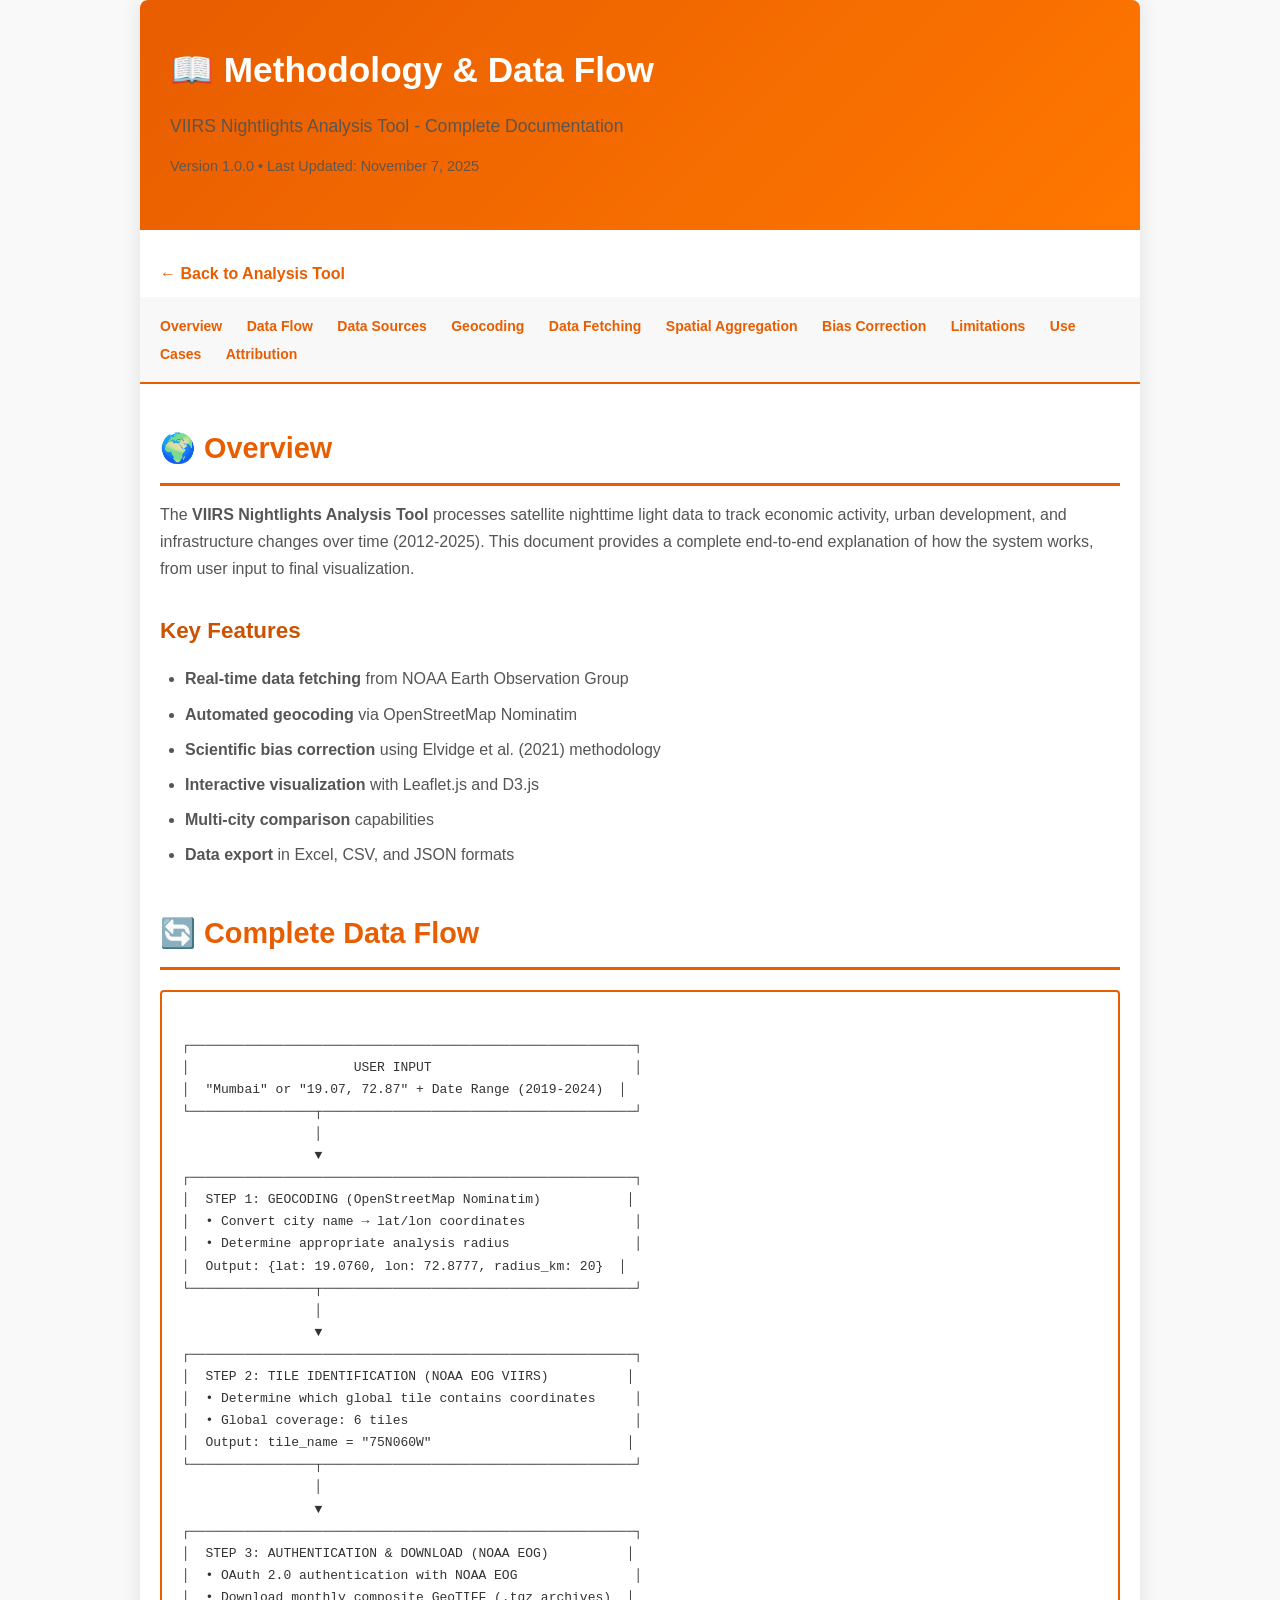
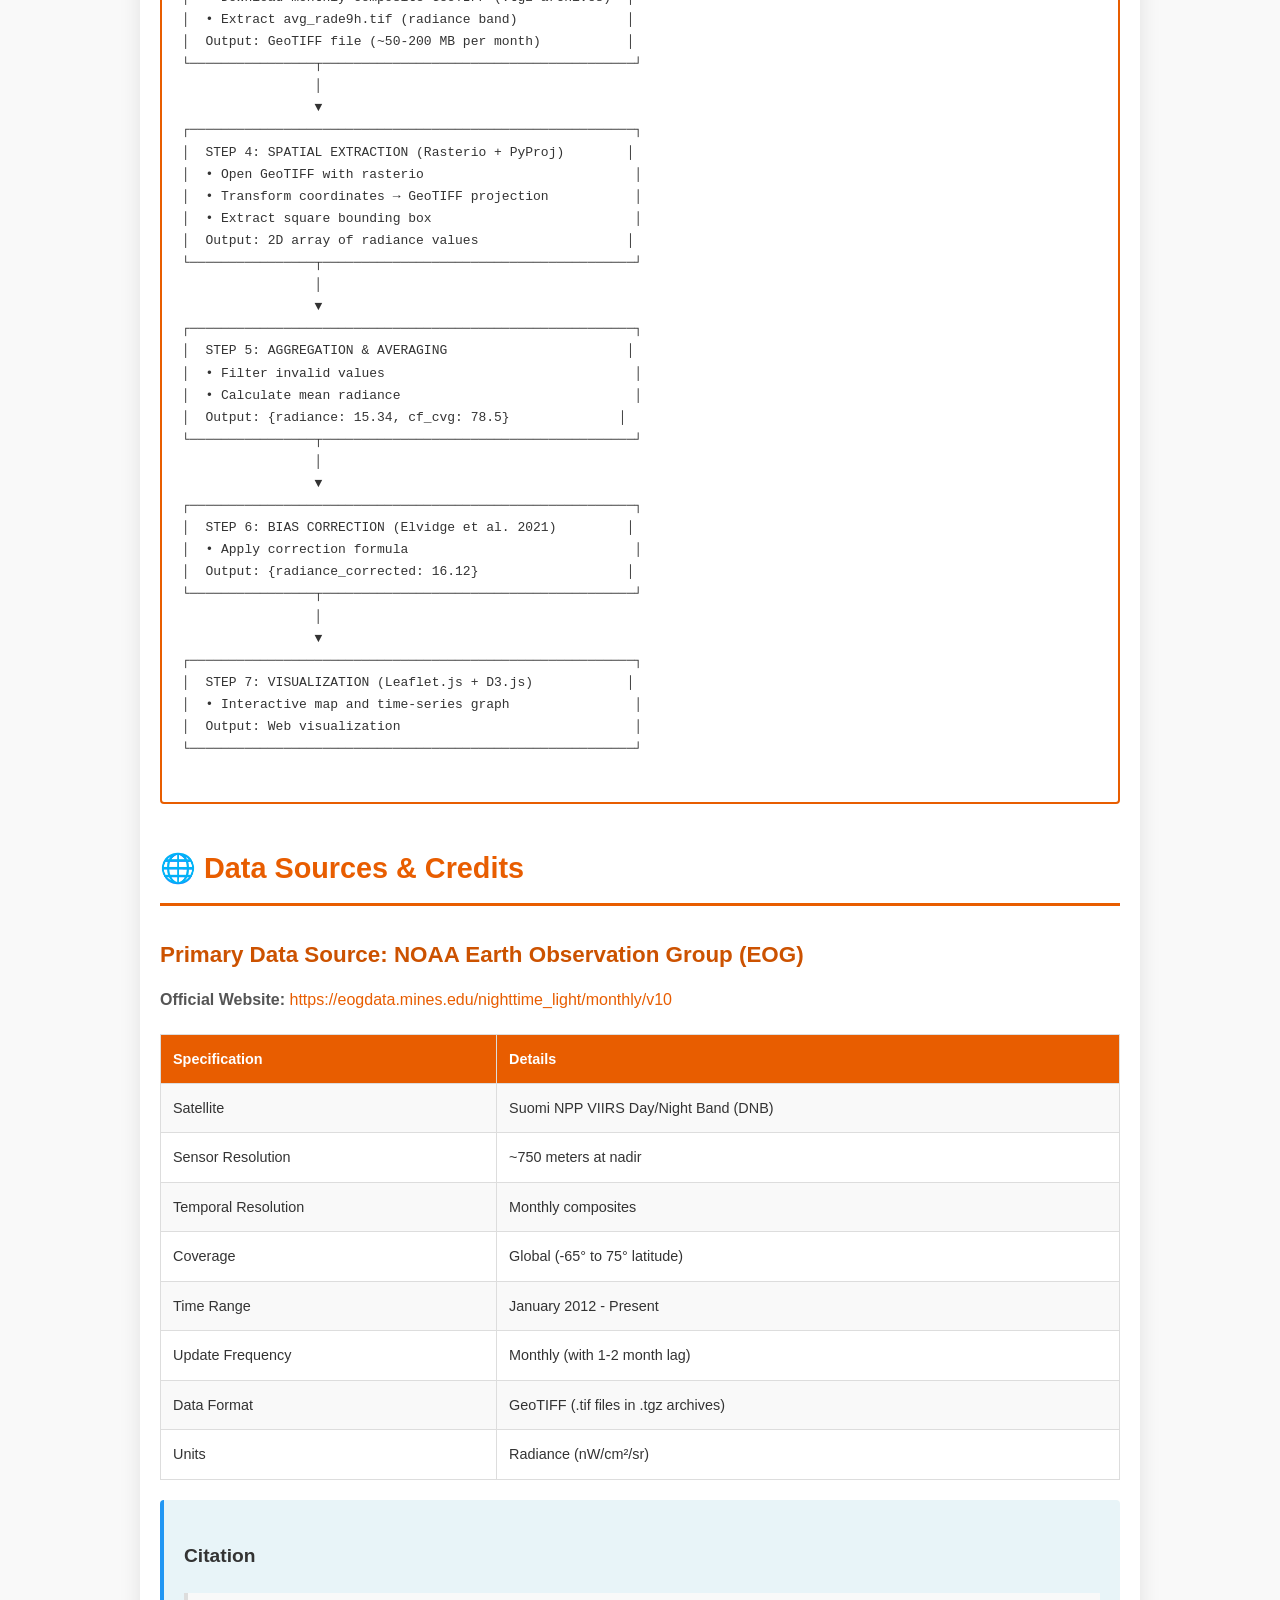
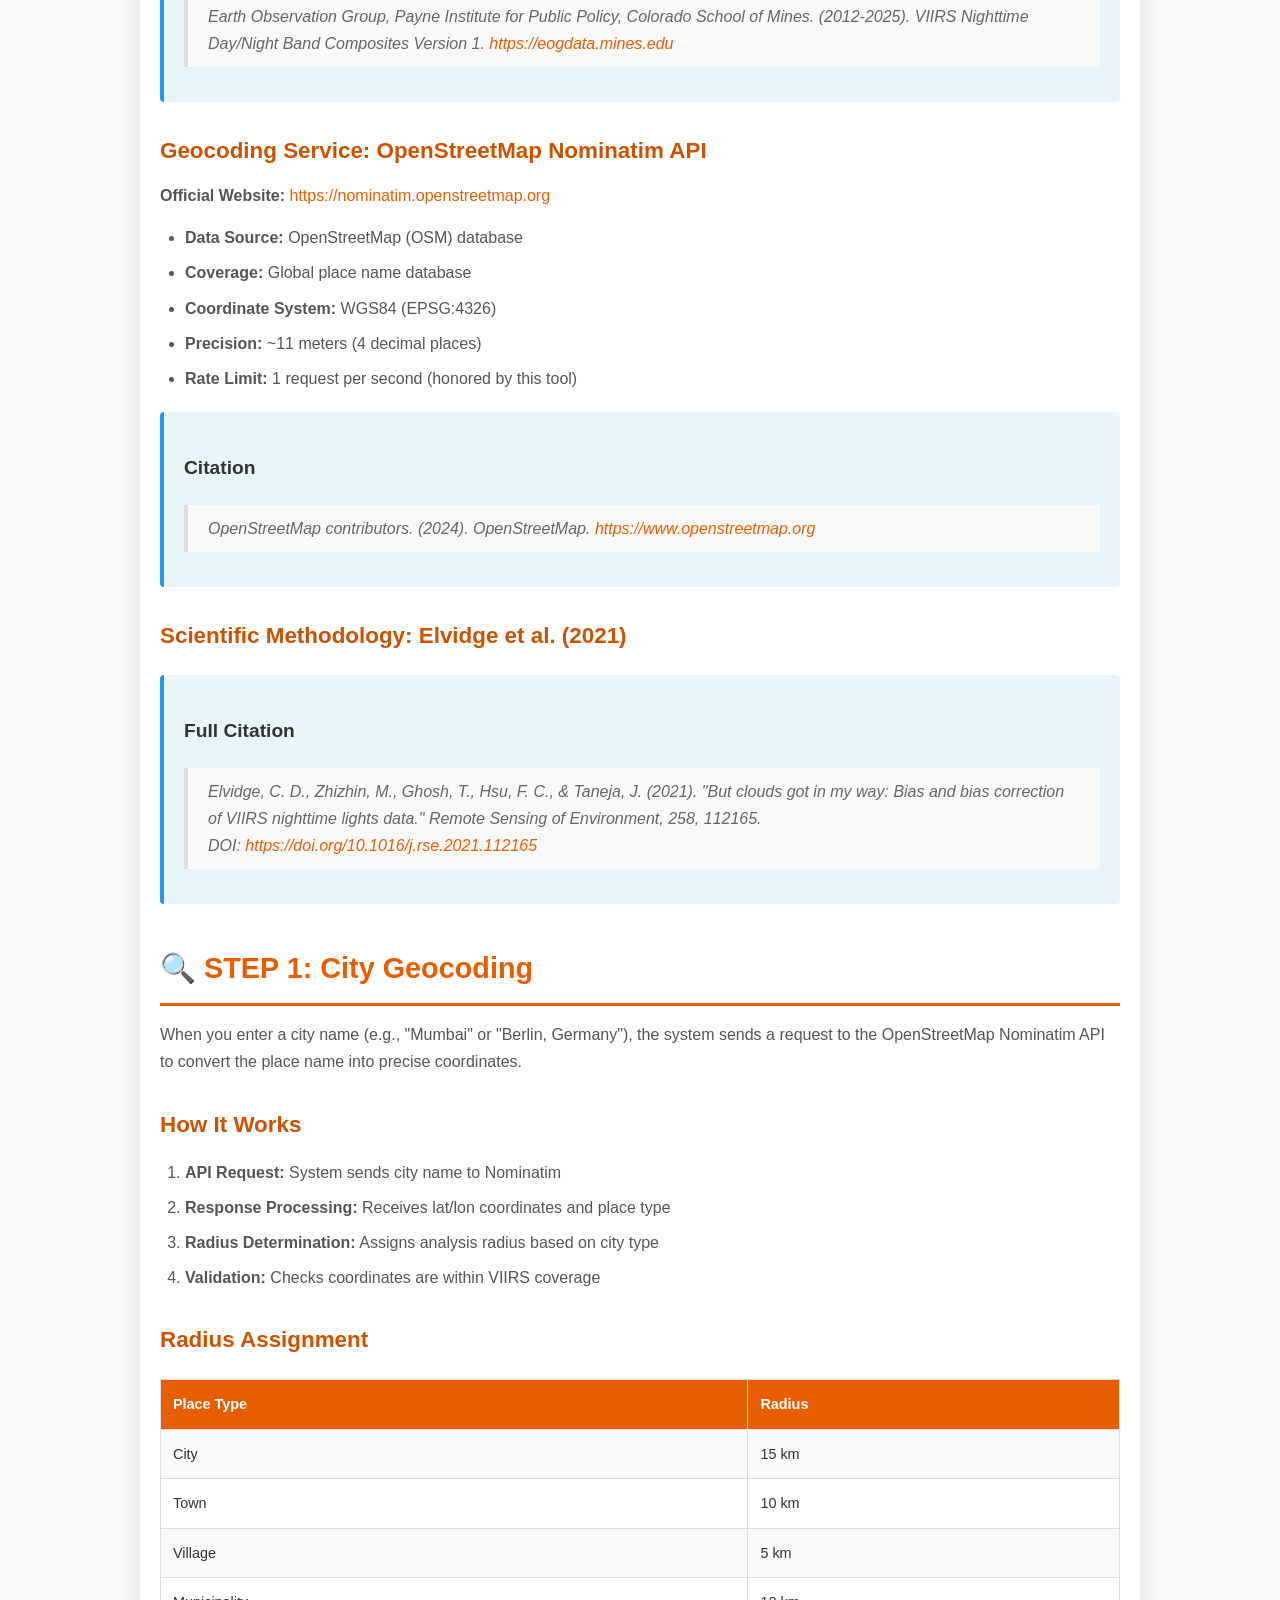
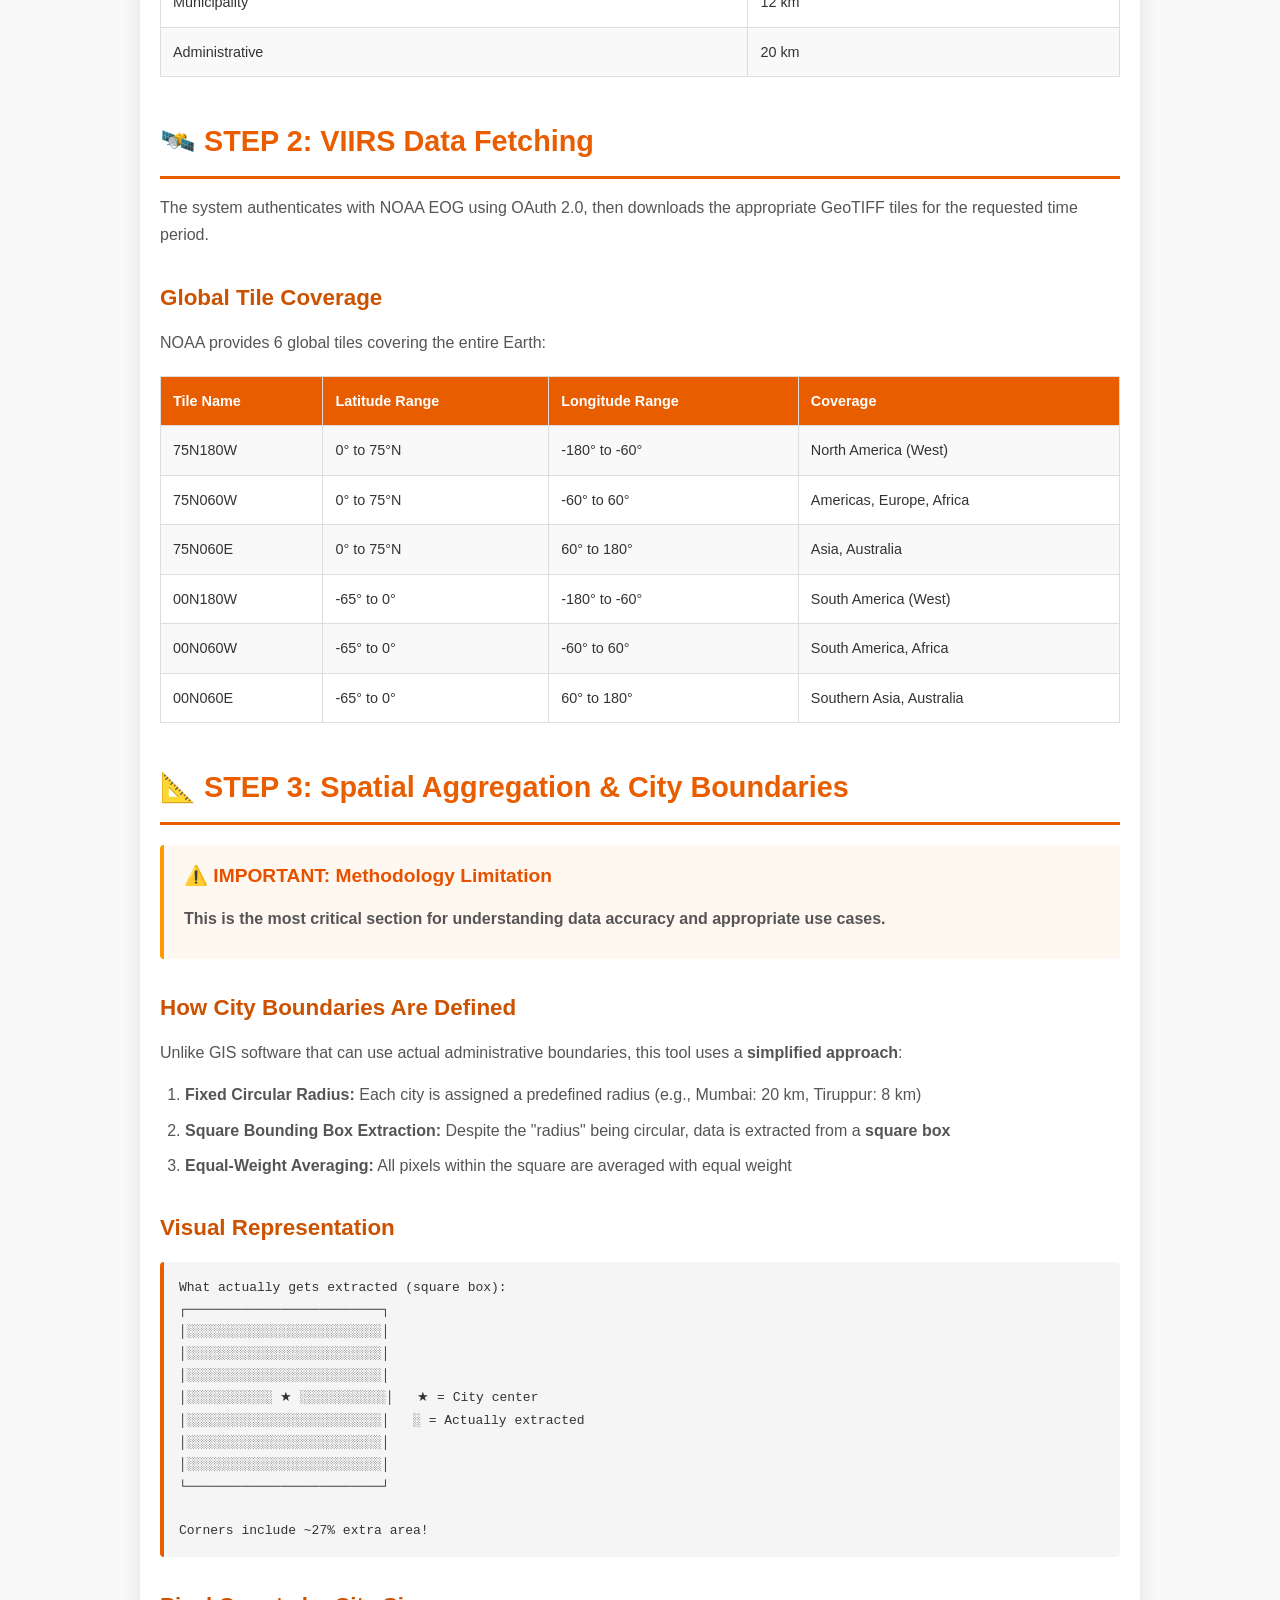
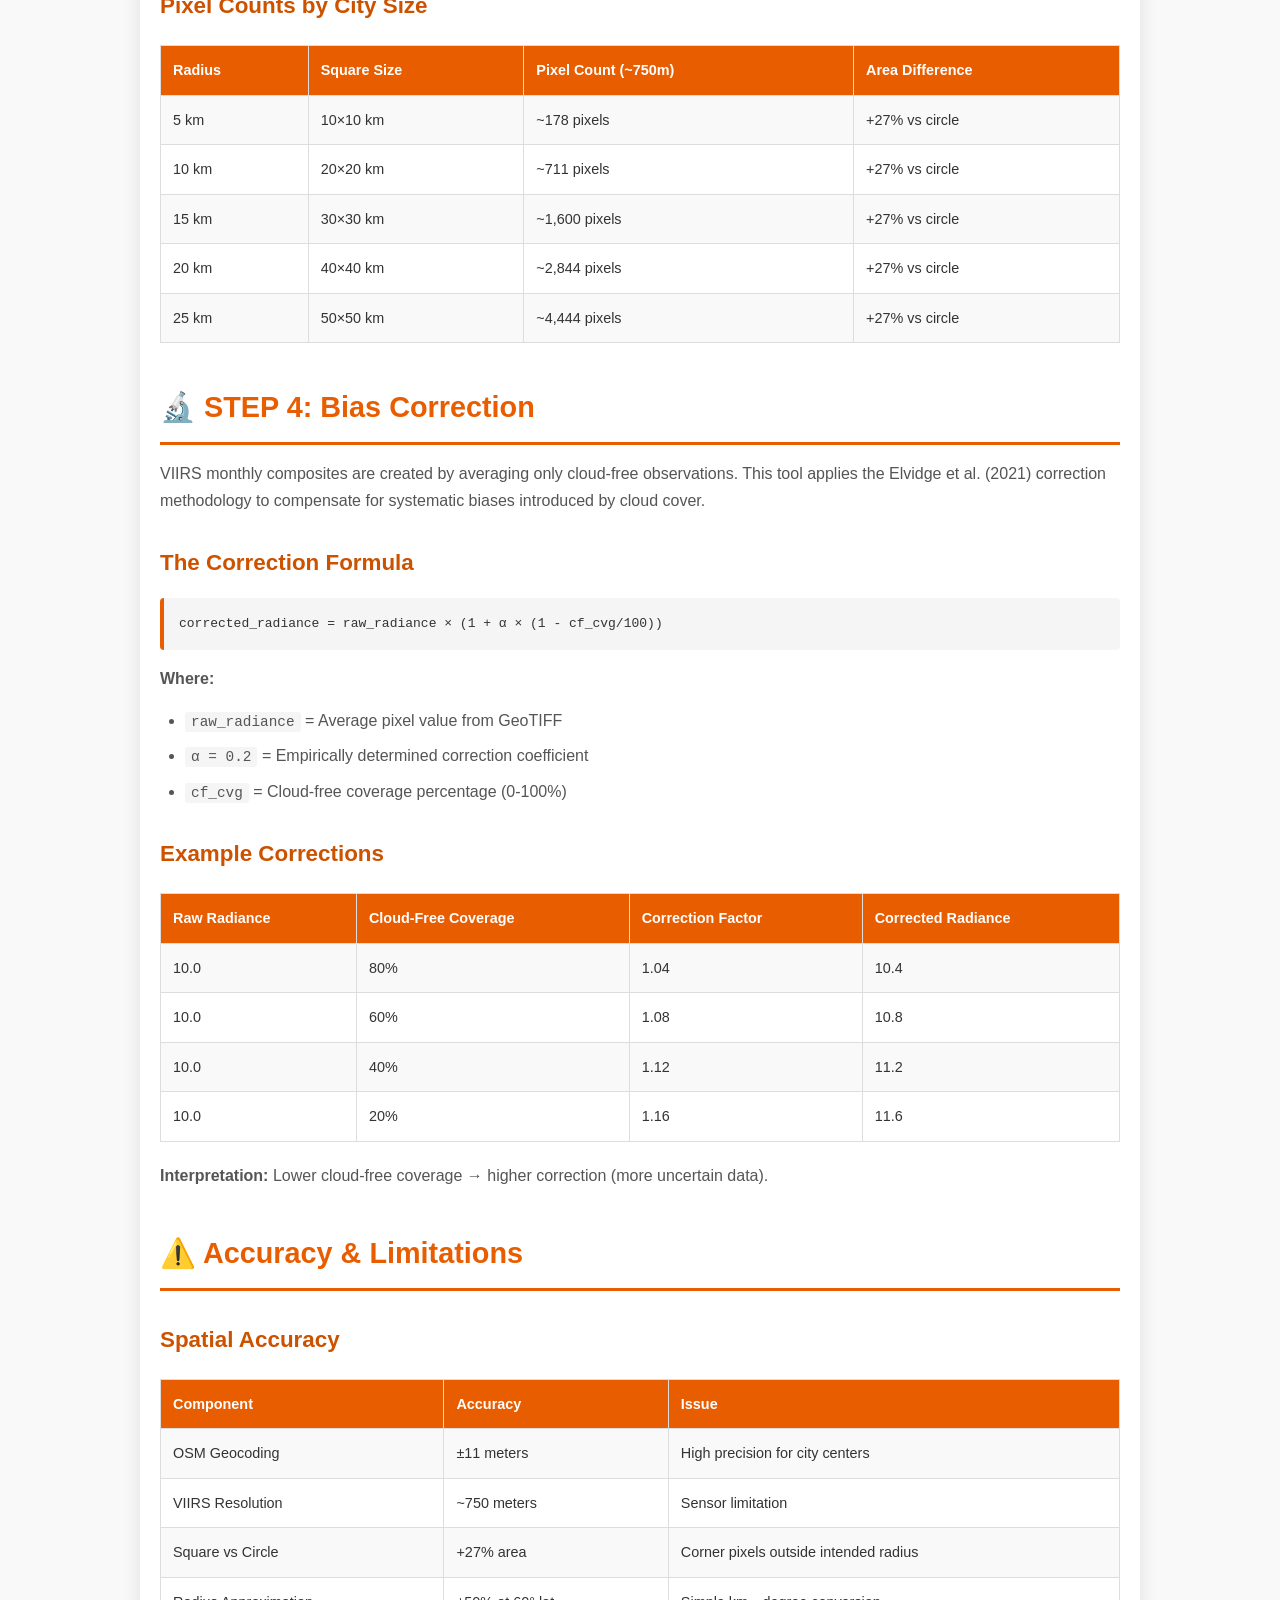
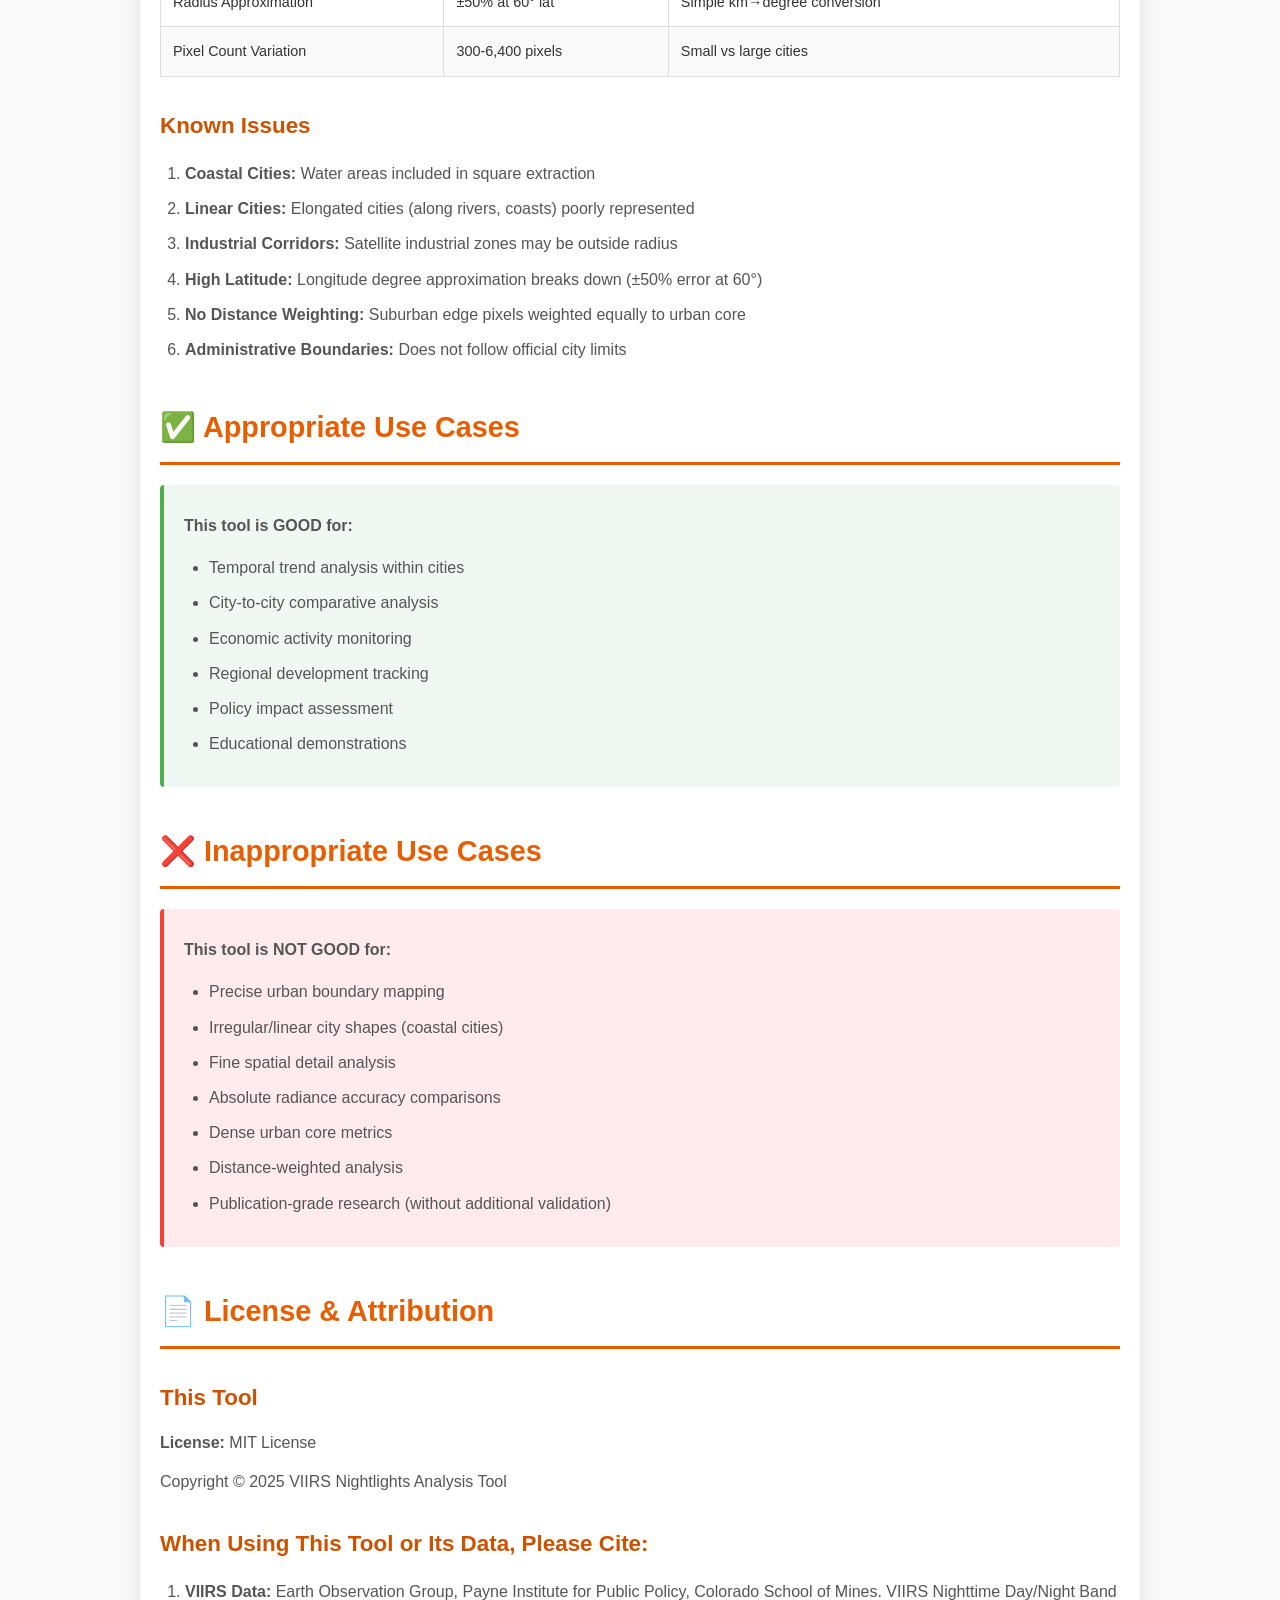
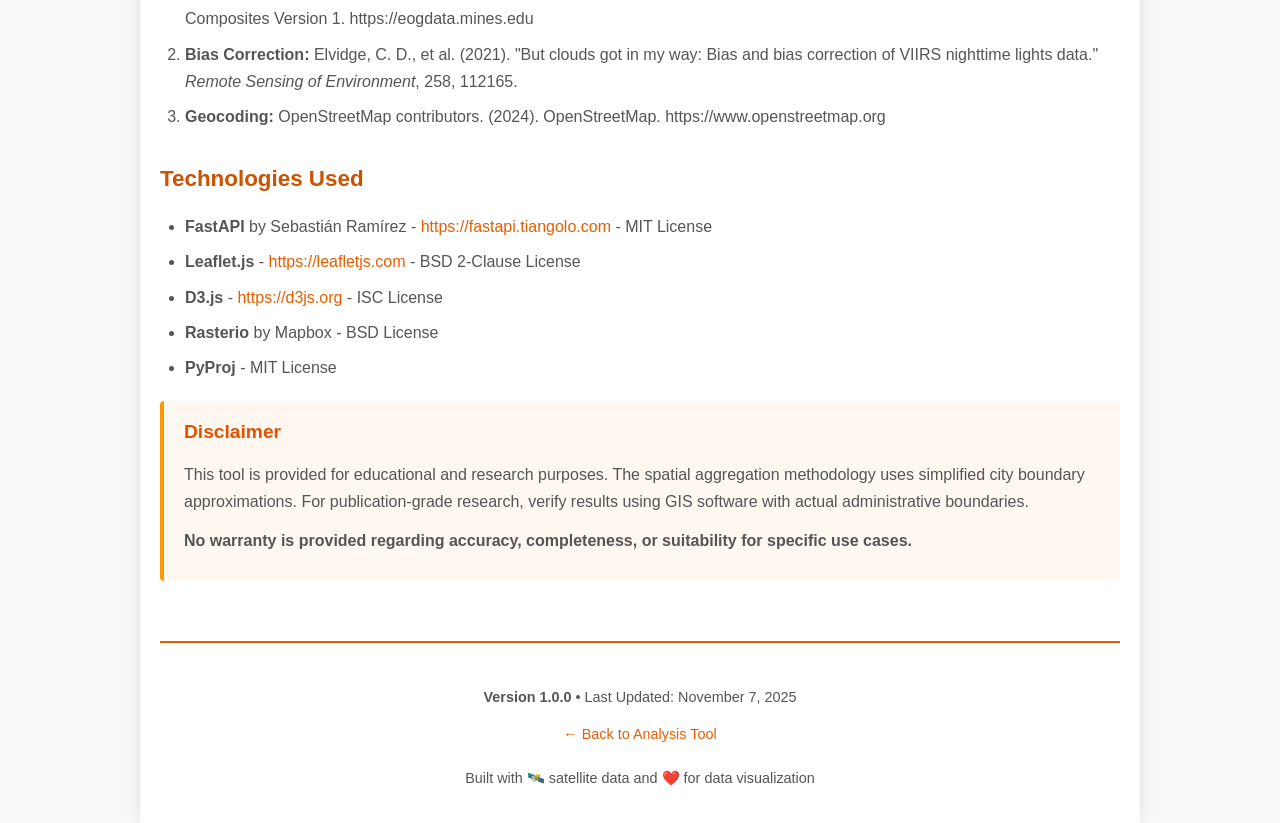
==== frontend/methodology.html @ d4a9fb2d "Initial public release Prepare real-data-only VIIRS nightlights tool for open-source publishing.  Co" ====
<!DOCTYPE html>
<html lang="en">
<head>
    <meta charset="UTF-8">
    <meta name="viewport" content="width=device-width, initial-scale=1.0">
    <title>Methodology & Data Flow - VIIRS Nightlights Analysis Tool</title>
    <style>
        * {
            margin: 0;
            padding: 0;
            box-sizing: border-box;
        }
        
        body {
            font-family: -apple-system, BlinkMacSystemFont, 'Segoe UI', 'Roboto', 'Oxygen', 'Ubuntu', 'Cantarell', sans-serif;
            line-height: 1.7;
            color: #333;
            background: #f9f9f9;
        }
        
        .container {
            max-width: 1000px;
            margin: 0 auto;
            padding: 20px;
            background: white;
            box-shadow: 0 0 20px rgba(0,0,0,0.1);
        }
        
        header {
            background: linear-gradient(135deg, #e85d00 0%, #ff7700 100%);
            color: white;
            padding: 40px 30px;
            border-radius: 8px 8px 0 0;
            margin: -20px -20px 30px -20px;
        }
        
        header h1 {
            font-size: 2.2em;
            margin-bottom: 10px;
        }
        
        header p {
            opacity: 0.95;
            font-size: 1.1em;
        }
        
        nav {
            background: #f8f8f8;
            padding: 15px 20px;
            margin: -10px -20px 30px -20px;
            border-bottom: 2px solid #e85d00;
            position: sticky;
            top: 0;
            z-index: 100;
        }
        
        nav a {
            color: #e85d00;
            text-decoration: none;
            margin-right: 20px;
            font-weight: 600;
            font-size: 14px;
        }
        
        nav a:hover {
            text-decoration: underline;
        }
        
        .back-link {
            display: inline-block;
            margin-bottom: 20px;
            color: #e85d00;
            text-decoration: none;
            font-weight: 600;
        }
        
        .back-link:hover {
            text-decoration: underline;
        }
        
        h2 {
            color: #e85d00;
            font-size: 1.8em;
            margin: 40px 0 15px 0;
            padding-bottom: 10px;
            border-bottom: 3px solid #e85d00;
        }
        
        h3 {
            color: #cc5200;
            font-size: 1.4em;
            margin: 30px 0 12px 0;
        }
        
        h4 {
            color: #333;
            font-size: 1.2em;
            margin: 25px 0 10px 0;
        }
        
        p {
            margin: 12px 0;
            color: #555;
        }
        
        a {
            color: #e85d00;
            text-decoration: none;
        }
        
        a:hover {
            text-decoration: underline;
        }
        
        ul, ol {
            margin: 15px 0 15px 25px;
            color: #555;
        }
        
        li {
            margin: 8px 0;
        }
        
        pre {
            background: #f5f5f5;
            padding: 15px;
            border-left: 4px solid #e85d00;
            overflow-x: auto;
            margin: 15px 0;
            border-radius: 4px;
        }
        
        code {
            font-family: 'Monaco', 'Menlo', 'Courier New', monospace;
            font-size: 0.9em;
            background: #f5f5f5;
            padding: 2px 6px;
            border-radius: 3px;
        }
        
        pre code {
            background: none;
            padding: 0;
        }
        
        table {
            width: 100%;
            border-collapse: collapse;
            margin: 20px 0;
            font-size: 0.9em;
        }
        
        th, td {
            padding: 12px;
            text-align: left;
            border: 1px solid #ddd;
        }
        
        th {
            background: #e85d00;
            color: white;
            font-weight: 600;
        }
        
        tr:nth-child(even) {
            background: #f9f9f9;
        }
        
        .warning {
            background: #fff8f0;
            border-left: 4px solid #ff9800;
            padding: 15px 20px;
            margin: 20px 0;
            border-radius: 4px;
        }
        
        .warning h4 {
            color: #e65100;
            margin-top: 0;
        }
        
        .info {
            background: #e8f4f8;
            border-left: 4px solid #2196F3;
            padding: 15px 20px;
            margin: 20px 0;
            border-radius: 4px;
        }
        
        .success {
            background: #f1f8f4;
            border-left: 4px solid #4caf50;
            padding: 15px 20px;
            margin: 20px 0;
            border-radius: 4px;
        }
        
        .error {
            background: #ffebee;
            border-left: 4px solid #f44336;
            padding: 15px 20px;
            margin: 20px 0;
            border-radius: 4px;
        }
        
        blockquote {
            border-left: 4px solid #ddd;
            margin: 20px 0;
            padding: 10px 20px;
            background: #f9f9f9;
            font-style: italic;
            color: #666;
        }
        
        .flow-diagram {
            background: white;
            border: 2px solid #e85d00;
            padding: 20px;
            margin: 20px 0;
            font-family: monospace;
            white-space: pre;
            overflow-x: auto;
            border-radius: 4px;
        }
        
        footer {
            margin-top: 60px;
            padding-top: 30px;
            border-top: 2px solid #e85d00;
            color: #777;
            font-size: 0.9em;
            text-align: center;
        }
        
        @media print {
            nav {
                display: none;
            }
            
            .back-link {
                display: none;
            }
        }
        
        @media (max-width: 768px) {
            .container {
                padding: 10px;
            }
            
            header {
                padding: 25px 20px;
                margin: -10px -10px 20px -10px;
            }
            
            header h1 {
                font-size: 1.6em;
            }
            
            h2 {
                font-size: 1.5em;
            }
            
            h3 {
                font-size: 1.2em;
            }
            
            table {
                font-size: 0.8em;
            }
            
            th, td {
                padding: 8px;
            }
            
            nav {
                padding: 10px;
                margin: -10px -10px 20px -10px;
            }
            
            nav a {
                display: block;
                margin: 5px 0;
            }
        }
    </style>
</head>
<body>
    <div class="container">
        <header>
            <h1>📖 Methodology & Data Flow</h1>
            <p>VIIRS Nightlights Analysis Tool - Complete Documentation</p>
            <p style="font-size: 0.9em; opacity: 0.9; margin-top: 10px;">Version 1.0.0 • Last Updated: November 7, 2025</p>
        </header>
        
        <a href="index.html" class="back-link">← Back to Analysis Tool</a>
        
        <nav>
            <a href="#overview">Overview</a>
            <a href="#data-flow">Data Flow</a>
            <a href="#data-sources">Data Sources</a>
            <a href="#geocoding">Geocoding</a>
            <a href="#fetching">Data Fetching</a>
            <a href="#aggregation">Spatial Aggregation</a>
            <a href="#bias-correction">Bias Correction</a>
            <a href="#limitations">Limitations</a>
            <a href="#use-cases">Use Cases</a>
            <a href="#attribution">Attribution</a>
        </nav>

        <div id="overview">
            <h2>🌍 Overview</h2>
            <p>The <strong>VIIRS Nightlights Analysis Tool</strong> processes satellite nighttime light data to track economic activity, urban development, and infrastructure changes over time (2012-2025). This document provides a complete end-to-end explanation of how the system works, from user input to final visualization.</p>
            
            <h3>Key Features</h3>
            <ul>
                <li><strong>Real-time data fetching</strong> from NOAA Earth Observation Group</li>
                <li><strong>Automated geocoding</strong> via OpenStreetMap Nominatim</li>
                <li><strong>Scientific bias correction</strong> using Elvidge et al. (2021) methodology</li>
                <li><strong>Interactive visualization</strong> with Leaflet.js and D3.js</li>
                <li><strong>Multi-city comparison</strong> capabilities</li>
                <li><strong>Data export</strong> in Excel, CSV, and JSON formats</li>
            </ul>
        </div>

        <div id="data-flow">
            <h2>🔄 Complete Data Flow</h2>
            
            <div class="flow-diagram">
┌─────────────────────────────────────────────────────────┐
│                     USER INPUT                          │
│  "Mumbai" or "19.07, 72.87" + Date Range (2019-2024)  │
└────────────────┬────────────────────────────────────────┘
                 │
                 ▼
┌─────────────────────────────────────────────────────────┐
│  STEP 1: GEOCODING (OpenStreetMap Nominatim)           │
│  • Convert city name → lat/lon coordinates              │
│  • Determine appropriate analysis radius                │
│  Output: {lat: 19.0760, lon: 72.8777, radius_km: 20}  │
└────────────────┬────────────────────────────────────────┘
                 │
                 ▼
┌─────────────────────────────────────────────────────────┐
│  STEP 2: TILE IDENTIFICATION (NOAA EOG VIIRS)          │
│  • Determine which global tile contains coordinates     │
│  • Global coverage: 6 tiles                             │
│  Output: tile_name = "75N060W"                         │
└────────────────┬────────────────────────────────────────┘
                 │
                 ▼
┌─────────────────────────────────────────────────────────┐
│  STEP 3: AUTHENTICATION & DOWNLOAD (NOAA EOG)          │
│  • OAuth 2.0 authentication with NOAA EOG               │
│  • Download monthly composite GeoTIFF (.tgz archives)  │
│  • Extract avg_rade9h.tif (radiance band)              │
│  Output: GeoTIFF file (~50-200 MB per month)           │
└────────────────┬────────────────────────────────────────┘
                 │
                 ▼
┌─────────────────────────────────────────────────────────┐
│  STEP 4: SPATIAL EXTRACTION (Rasterio + PyProj)        │
│  • Open GeoTIFF with rasterio                           │
│  • Transform coordinates → GeoTIFF projection           │
│  • Extract square bounding box                          │
│  Output: 2D array of radiance values                   │
└────────────────┬────────────────────────────────────────┘
                 │
                 ▼
┌─────────────────────────────────────────────────────────┐
│  STEP 5: AGGREGATION & AVERAGING                       │
│  • Filter invalid values                                │
│  • Calculate mean radiance                              │
│  Output: {radiance: 15.34, cf_cvg: 78.5}              │
└────────────────┬────────────────────────────────────────┘
                 │
                 ▼
┌─────────────────────────────────────────────────────────┐
│  STEP 6: BIAS CORRECTION (Elvidge et al. 2021)         │
│  • Apply correction formula                             │
│  Output: {radiance_corrected: 16.12}                   │
└────────────────┬────────────────────────────────────────┘
                 │
                 ▼
┌─────────────────────────────────────────────────────────┐
│  STEP 7: VISUALIZATION (Leaflet.js + D3.js)            │
│  • Interactive map and time-series graph                │
│  Output: Web visualization                              │
└─────────────────────────────────────────────────────────┘
            </div>
        </div>

        <div id="data-sources">
            <h2>🌐 Data Sources & Credits</h2>
            
            <h3>Primary Data Source: NOAA Earth Observation Group (EOG)</h3>
            <p><strong>Official Website:</strong> <a href="https://eogdata.mines.edu/nighttime_light/monthly/v10" target="_blank">https://eogdata.mines.edu/nighttime_light/monthly/v10</a></p>
            
            <table>
                <tr>
                    <th>Specification</th>
                    <th>Details</th>
                </tr>
                <tr>
                    <td>Satellite</td>
                    <td>Suomi NPP VIIRS Day/Night Band (DNB)</td>
                </tr>
                <tr>
                    <td>Sensor Resolution</td>
                    <td>~750 meters at nadir</td>
                </tr>
                <tr>
                    <td>Temporal Resolution</td>
                    <td>Monthly composites</td>
                </tr>
                <tr>
                    <td>Coverage</td>
                    <td>Global (-65° to 75° latitude)</td>
                </tr>
                <tr>
                    <td>Time Range</td>
                    <td>January 2012 - Present</td>
                </tr>
                <tr>
                    <td>Update Frequency</td>
                    <td>Monthly (with 1-2 month lag)</td>
                </tr>
                <tr>
                    <td>Data Format</td>
                    <td>GeoTIFF (.tif files in .tgz archives)</td>
                </tr>
                <tr>
                    <td>Units</td>
                    <td>Radiance (nW/cm²/sr)</td>
                </tr>
            </table>
            
            <div class="info">
                <h4>Citation</h4>
                <blockquote>
                    Earth Observation Group, Payne Institute for Public Policy, Colorado School of Mines. (2012-2025). VIIRS Nighttime Day/Night Band Composites Version 1. <a href="https://eogdata.mines.edu" target="_blank">https://eogdata.mines.edu</a>
                </blockquote>
            </div>
            
            <h3>Geocoding Service: OpenStreetMap Nominatim API</h3>
            <p><strong>Official Website:</strong> <a href="https://nominatim.openstreetmap.org" target="_blank">https://nominatim.openstreetmap.org</a></p>
            
            <ul>
                <li><strong>Data Source:</strong> OpenStreetMap (OSM) database</li>
                <li><strong>Coverage:</strong> Global place name database</li>
                <li><strong>Coordinate System:</strong> WGS84 (EPSG:4326)</li>
                <li><strong>Precision:</strong> ~11 meters (4 decimal places)</li>
                <li><strong>Rate Limit:</strong> 1 request per second (honored by this tool)</li>
            </ul>
            
            <div class="info">
                <h4>Citation</h4>
                <blockquote>
                    OpenStreetMap contributors. (2024). OpenStreetMap. <a href="https://www.openstreetmap.org" target="_blank">https://www.openstreetmap.org</a>
                </blockquote>
            </div>
            
            <h3>Scientific Methodology: Elvidge et al. (2021)</h3>
            <div class="info">
                <h4>Full Citation</h4>
                <blockquote>
                    Elvidge, C. D., Zhizhin, M., Ghosh, T., Hsu, F. C., & Taneja, J. (2021). "But clouds got in my way: Bias and bias correction of VIIRS nighttime lights data." <em>Remote Sensing of Environment</em>, 258, 112165.<br>
                    DOI: <a href="https://doi.org/10.1016/j.rse.2021.112165" target="_blank">https://doi.org/10.1016/j.rse.2021.112165</a>
                </blockquote>
            </div>
        </div>

        <div id="geocoding">
            <h2>🔍 STEP 1: City Geocoding</h2>
            <p>When you enter a city name (e.g., "Mumbai" or "Berlin, Germany"), the system sends a request to the OpenStreetMap Nominatim API to convert the place name into precise coordinates.</p>
            
            <h3>How It Works</h3>
            <ol>
                <li><strong>API Request:</strong> System sends city name to Nominatim</li>
                <li><strong>Response Processing:</strong> Receives lat/lon coordinates and place type</li>
                <li><strong>Radius Determination:</strong> Assigns analysis radius based on city type</li>
                <li><strong>Validation:</strong> Checks coordinates are within VIIRS coverage</li>
            </ol>
            
            <h3>Radius Assignment</h3>
            <table>
                <tr>
                    <th>Place Type</th>
                    <th>Radius</th>
                </tr>
                <tr><td>City</td><td>15 km</td></tr>
                <tr><td>Town</td><td>10 km</td></tr>
                <tr><td>Village</td><td>5 km</td></tr>
                <tr><td>Municipality</td><td>12 km</td></tr>
                <tr><td>Administrative</td><td>20 km</td></tr>
            </table>
        </div>

        <div id="fetching">
            <h2>🛰️ STEP 2: VIIRS Data Fetching</h2>
            <p>The system authenticates with NOAA EOG using OAuth 2.0, then downloads the appropriate GeoTIFF tiles for the requested time period.</p>
            
            <h3>Global Tile Coverage</h3>
            <p>NOAA provides 6 global tiles covering the entire Earth:</p>
            <table>
                <tr>
                    <th>Tile Name</th>
                    <th>Latitude Range</th>
                    <th>Longitude Range</th>
                    <th>Coverage</th>
                </tr>
                <tr><td>75N180W</td><td>0° to 75°N</td><td>-180° to -60°</td><td>North America (West)</td></tr>
                <tr><td>75N060W</td><td>0° to 75°N</td><td>-60° to 60°</td><td>Americas, Europe, Africa</td></tr>
                <tr><td>75N060E</td><td>0° to 75°N</td><td>60° to 180°</td><td>Asia, Australia</td></tr>
                <tr><td>00N180W</td><td>-65° to 0°</td><td>-180° to -60°</td><td>South America (West)</td></tr>
                <tr><td>00N060W</td><td>-65° to 0°</td><td>-60° to 60°</td><td>South America, Africa</td></tr>
                <tr><td>00N060E</td><td>-65° to 0°</td><td>60° to 180°</td><td>Southern Asia, Australia</td></tr>
            </table>
        </div>

        <div id="aggregation">
            <h2>📐 STEP 3: Spatial Aggregation & City Boundaries</h2>
            
            <div class="warning">
                <h4>⚠️ IMPORTANT: Methodology Limitation</h4>
                <p><strong>This is the most critical section for understanding data accuracy and appropriate use cases.</strong></p>
            </div>
            
            <h3>How City Boundaries Are Defined</h3>
            <p>Unlike GIS software that can use actual administrative boundaries, this tool uses a <strong>simplified approach</strong>:</p>
            
            <ol>
                <li><strong>Fixed Circular Radius:</strong> Each city is assigned a predefined radius (e.g., Mumbai: 20 km, Tiruppur: 8 km)</li>
                <li><strong>Square Bounding Box Extraction:</strong> Despite the "radius" being circular, data is extracted from a <strong>square box</strong></li>
                <li><strong>Equal-Weight Averaging:</strong> All pixels within the square are averaged with equal weight</li>
            </ol>
            
            <h3>Visual Representation</h3>
            <pre>What actually gets extracted (square box):
┌─────────────────────────┐
│░░░░░░░░░░░░░░░░░░░░░░░░░│
│░░░░░░░░░░░░░░░░░░░░░░░░░│
│░░░░░░░░░░░░░░░░░░░░░░░░░│
│░░░░░░░░░░░ ★ ░░░░░░░░░░░│   ★ = City center
│░░░░░░░░░░░░░░░░░░░░░░░░░│   ░ = Actually extracted
│░░░░░░░░░░░░░░░░░░░░░░░░░│
│░░░░░░░░░░░░░░░░░░░░░░░░░│
└─────────────────────────┘

Corners include ~27% extra area!</pre>
            
            <h3>Pixel Counts by City Size</h3>
            <table>
                <tr>
                    <th>Radius</th>
                    <th>Square Size</th>
                    <th>Pixel Count (~750m)</th>
                    <th>Area Difference</th>
                </tr>
                <tr><td>5 km</td><td>10×10 km</td><td>~178 pixels</td><td>+27% vs circle</td></tr>
                <tr><td>10 km</td><td>20×20 km</td><td>~711 pixels</td><td>+27% vs circle</td></tr>
                <tr><td>15 km</td><td>30×30 km</td><td>~1,600 pixels</td><td>+27% vs circle</td></tr>
                <tr><td>20 km</td><td>40×40 km</td><td>~2,844 pixels</td><td>+27% vs circle</td></tr>
                <tr><td>25 km</td><td>50×50 km</td><td>~4,444 pixels</td><td>+27% vs circle</td></tr>
            </table>
        </div>

        <div id="bias-correction">
            <h2>🔬 STEP 4: Bias Correction</h2>
            <p>VIIRS monthly composites are created by averaging only cloud-free observations. This tool applies the Elvidge et al. (2021) correction methodology to compensate for systematic biases introduced by cloud cover.</p>
            
            <h3>The Correction Formula</h3>
            <pre>corrected_radiance = raw_radiance × (1 + α × (1 - cf_cvg/100))</pre>
            
            <p><strong>Where:</strong></p>
            <ul>
                <li><code>raw_radiance</code> = Average pixel value from GeoTIFF</li>
                <li><code>α = 0.2</code> = Empirically determined correction coefficient</li>
                <li><code>cf_cvg</code> = Cloud-free coverage percentage (0-100%)</li>
            </ul>
            
            <h3>Example Corrections</h3>
            <table>
                <tr>
                    <th>Raw Radiance</th>
                    <th>Cloud-Free Coverage</th>
                    <th>Correction Factor</th>
                    <th>Corrected Radiance</th>
                </tr>
                <tr><td>10.0</td><td>80%</td><td>1.04</td><td>10.4</td></tr>
                <tr><td>10.0</td><td>60%</td><td>1.08</td><td>10.8</td></tr>
                <tr><td>10.0</td><td>40%</td><td>1.12</td><td>11.2</td></tr>
                <tr><td>10.0</td><td>20%</td><td>1.16</td><td>11.6</td></tr>
            </table>
            
            <p><strong>Interpretation:</strong> Lower cloud-free coverage → higher correction (more uncertain data).</p>
        </div>

        <div id="limitations">
            <h2>⚠️ Accuracy & Limitations</h2>
            
            <h3>Spatial Accuracy</h3>
            <table>
                <tr>
                    <th>Component</th>
                    <th>Accuracy</th>
                    <th>Issue</th>
                </tr>
                <tr><td>OSM Geocoding</td><td>±11 meters</td><td>High precision for city centers</td></tr>
                <tr><td>VIIRS Resolution</td><td>~750 meters</td><td>Sensor limitation</td></tr>
                <tr><td>Square vs Circle</td><td>+27% area</td><td>Corner pixels outside intended radius</td></tr>
                <tr><td>Radius Approximation</td><td>±50% at 60° lat</td><td>Simple km→degree conversion</td></tr>
                <tr><td>Pixel Count Variation</td><td>300-6,400 pixels</td><td>Small vs large cities</td></tr>
            </table>
            
            <h3>Known Issues</h3>
            <ol>
                <li><strong>Coastal Cities:</strong> Water areas included in square extraction</li>
                <li><strong>Linear Cities:</strong> Elongated cities (along rivers, coasts) poorly represented</li>
                <li><strong>Industrial Corridors:</strong> Satellite industrial zones may be outside radius</li>
                <li><strong>High Latitude:</strong> Longitude degree approximation breaks down (±50% error at 60°)</li>
                <li><strong>No Distance Weighting:</strong> Suburban edge pixels weighted equally to urban core</li>
                <li><strong>Administrative Boundaries:</strong> Does not follow official city limits</li>
            </ol>
        </div>

        <div id="use-cases">
            <h2>✅ Appropriate Use Cases</h2>
            <div class="success">
                <p><strong>This tool is GOOD for:</strong></p>
                <ul>
                    <li>Temporal trend analysis within cities</li>
                    <li>City-to-city comparative analysis</li>
                    <li>Economic activity monitoring</li>
                    <li>Regional development tracking</li>
                    <li>Policy impact assessment</li>
                    <li>Educational demonstrations</li>
                </ul>
            </div>
            
            <h2>❌ Inappropriate Use Cases</h2>
            <div class="error">
                <p><strong>This tool is NOT GOOD for:</strong></p>
                <ul>
                    <li>Precise urban boundary mapping</li>
                    <li>Irregular/linear city shapes (coastal cities)</li>
                    <li>Fine spatial detail analysis</li>
                    <li>Absolute radiance accuracy comparisons</li>
                    <li>Dense urban core metrics</li>
                    <li>Distance-weighted analysis</li>
                    <li>Publication-grade research (without additional validation)</li>
                </ul>
            </div>
        </div>

        <div id="attribution">
            <h2>📄 License & Attribution</h2>
            
            <h3>This Tool</h3>
            <p><strong>License:</strong> MIT License</p>
            <p>Copyright © 2025 VIIRS Nightlights Analysis Tool</p>
            
            <h3>When Using This Tool or Its Data, Please Cite:</h3>
            <ol>
                <li><strong>VIIRS Data:</strong> Earth Observation Group, Payne Institute for Public Policy, Colorado School of Mines. VIIRS Nighttime Day/Night Band Composites Version 1. https://eogdata.mines.edu</li>
                <li><strong>Bias Correction:</strong> Elvidge, C. D., et al. (2021). "But clouds got in my way: Bias and bias correction of VIIRS nighttime lights data." <em>Remote Sensing of Environment</em>, 258, 112165.</li>
                <li><strong>Geocoding:</strong> OpenStreetMap contributors. (2024). OpenStreetMap. https://www.openstreetmap.org</li>
            </ol>
            
            <h3>Technologies Used</h3>
            <ul>
                <li><strong>FastAPI</strong> by Sebastián Ramírez - <a href="https://fastapi.tiangolo.com" target="_blank">https://fastapi.tiangolo.com</a> - MIT License</li>
                <li><strong>Leaflet.js</strong> - <a href="https://leafletjs.com" target="_blank">https://leafletjs.com</a> - BSD 2-Clause License</li>
                <li><strong>D3.js</strong> - <a href="https://d3js.org" target="_blank">https://d3js.org</a> - ISC License</li>
                <li><strong>Rasterio</strong> by Mapbox - BSD License</li>
                <li><strong>PyProj</strong> - MIT License</li>
            </ul>
            
            <div class="warning">
                <h4>Disclaimer</h4>
                <p>This tool is provided for educational and research purposes. The spatial aggregation methodology uses simplified city boundary approximations. For publication-grade research, verify results using GIS software with actual administrative boundaries.</p>
                <p><strong>No warranty is provided regarding accuracy, completeness, or suitability for specific use cases.</strong></p>
            </div>
        </div>

        <footer>
            <p><strong>Version 1.0.0</strong> • Last Updated: November 7, 2025</p>
            <p><a href="index.html">← Back to Analysis Tool</a></p>
            <p style="margin-top: 20px;">Built with 🛰️ satellite data and ❤️ for data visualization</p>
        </footer>
    </div>
</body>
</html>
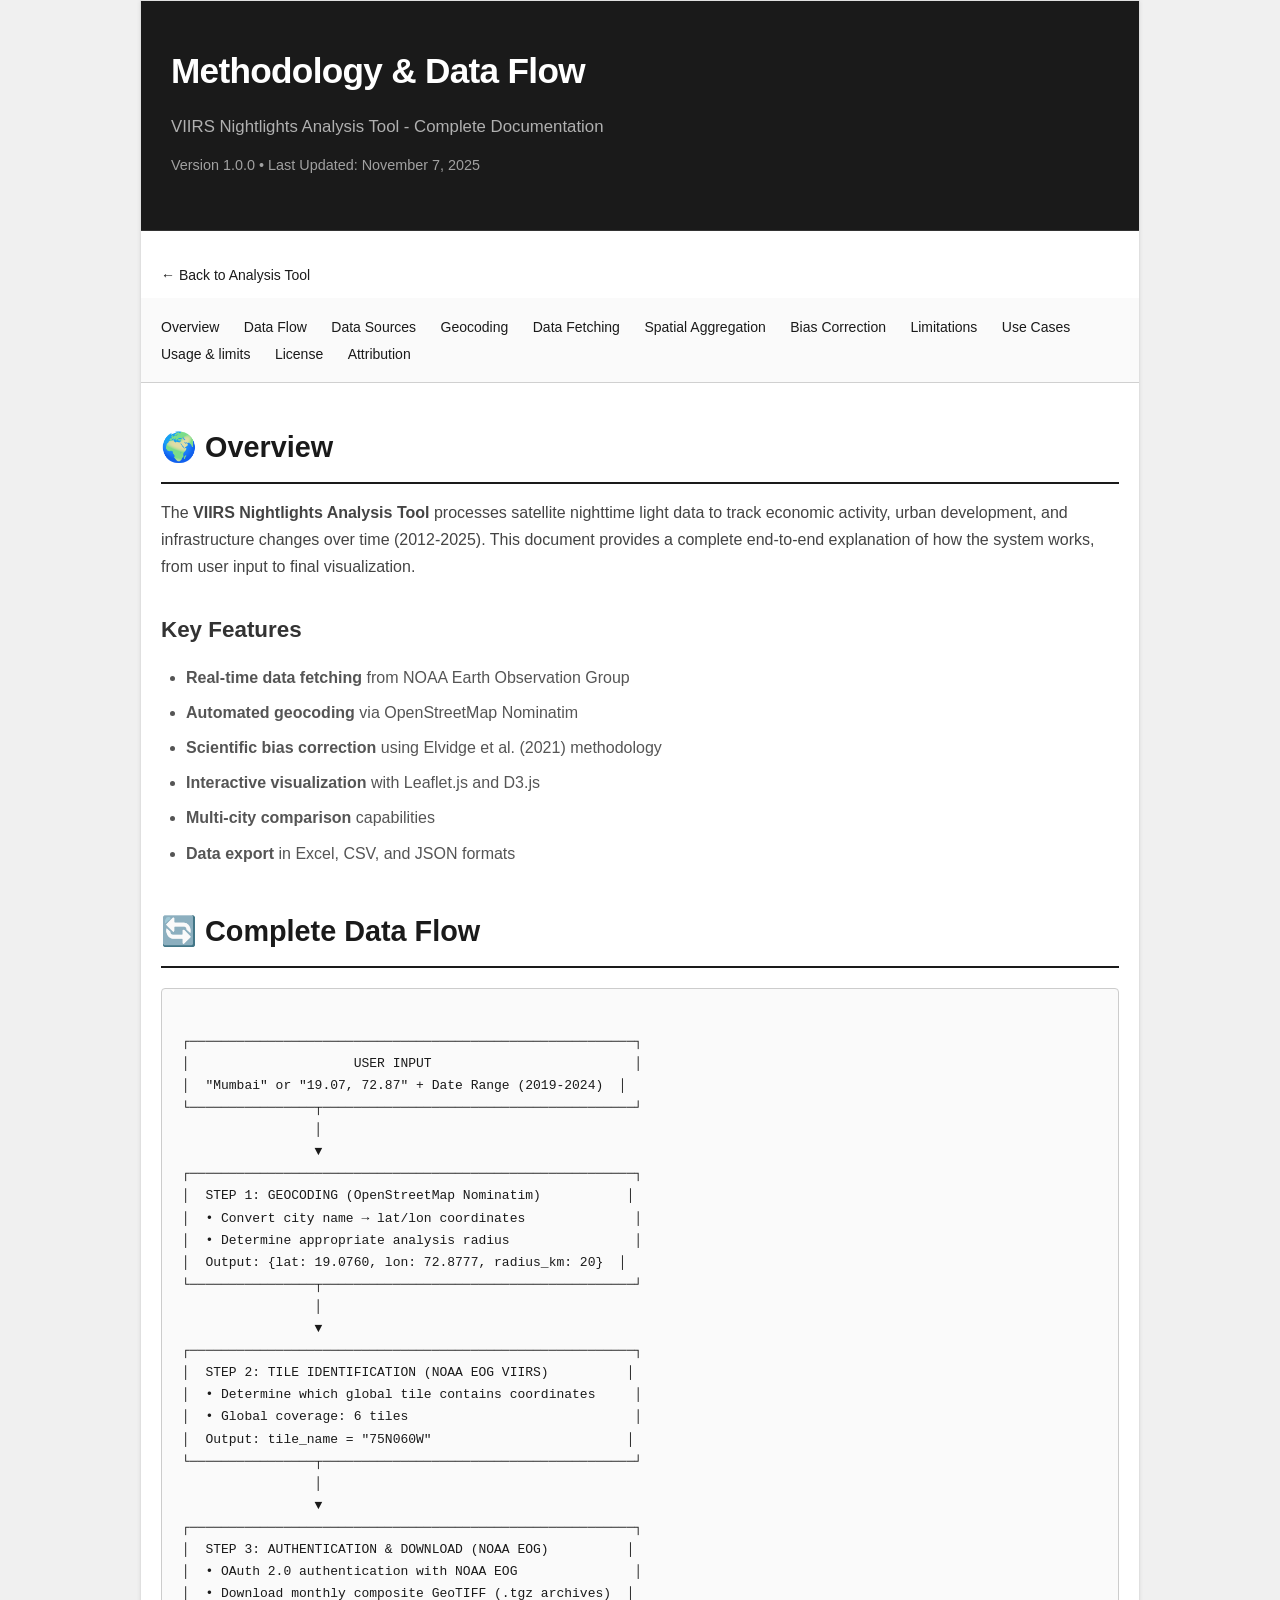
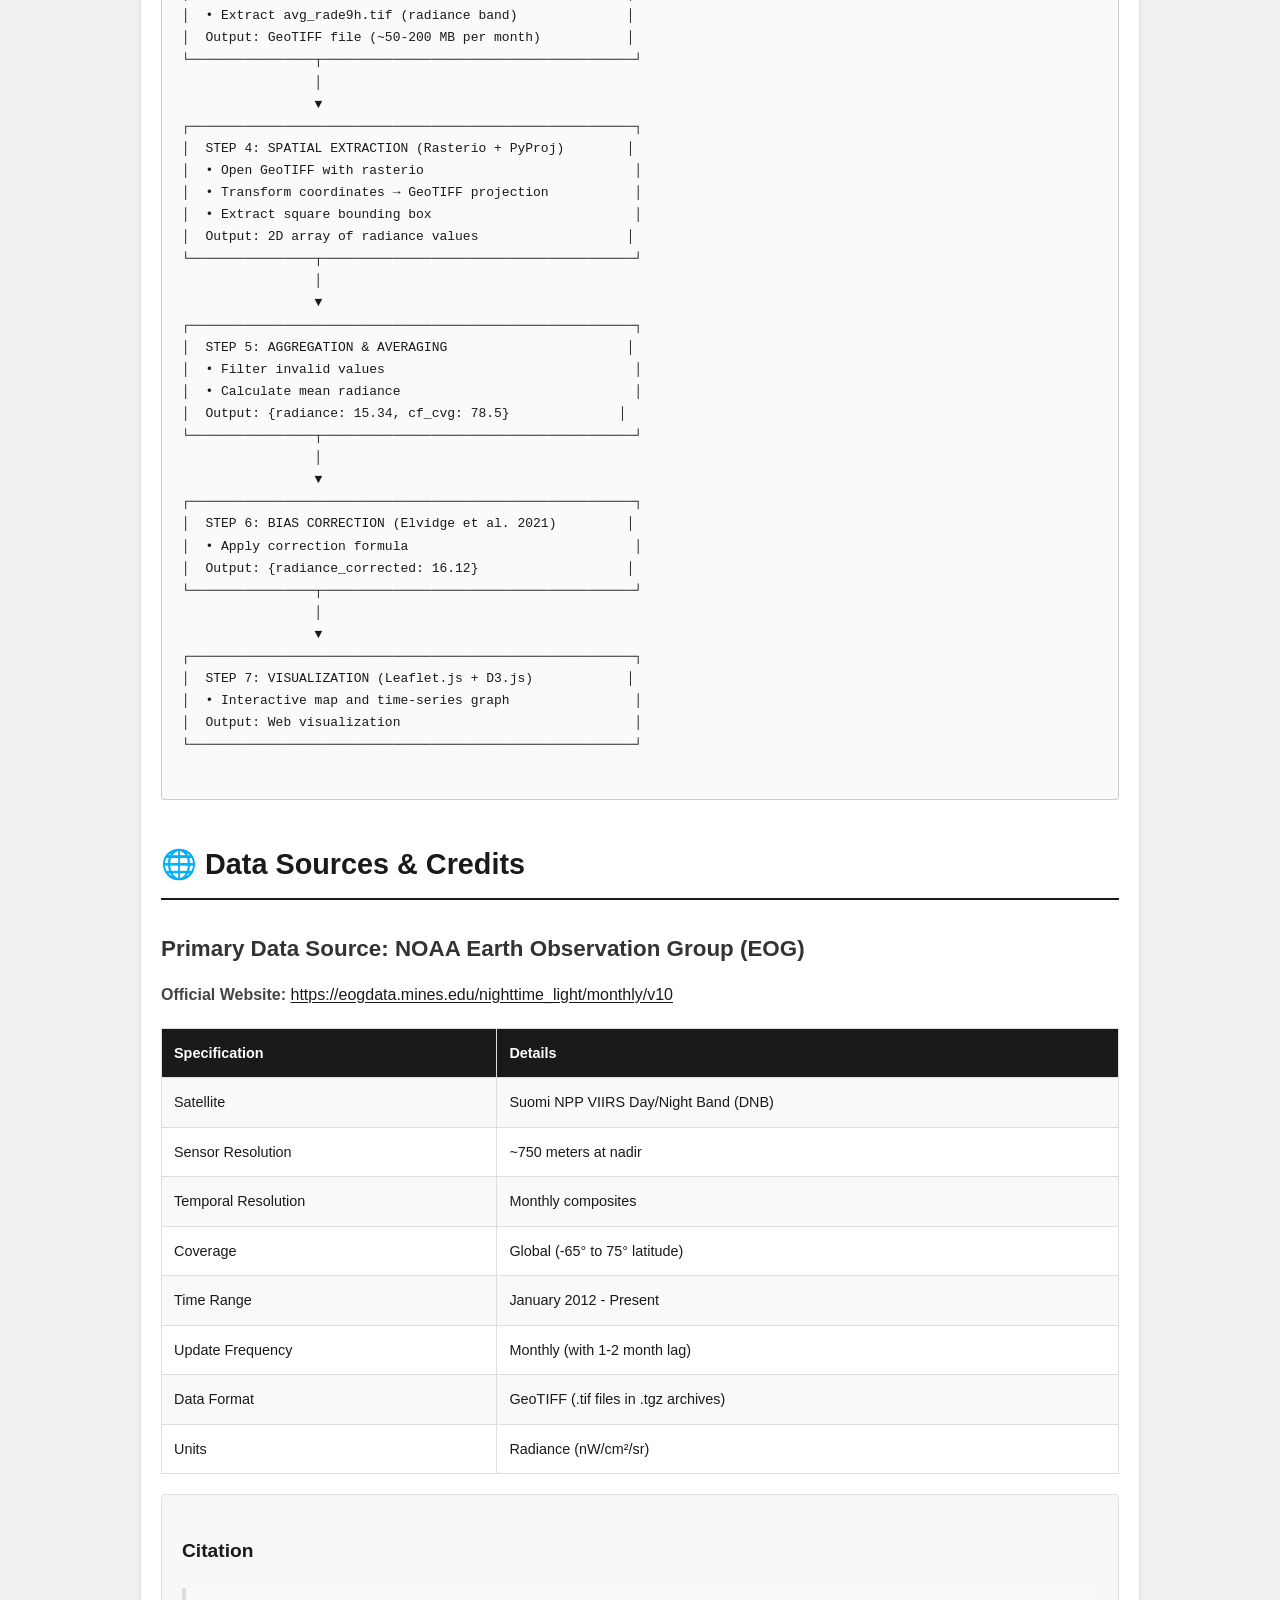
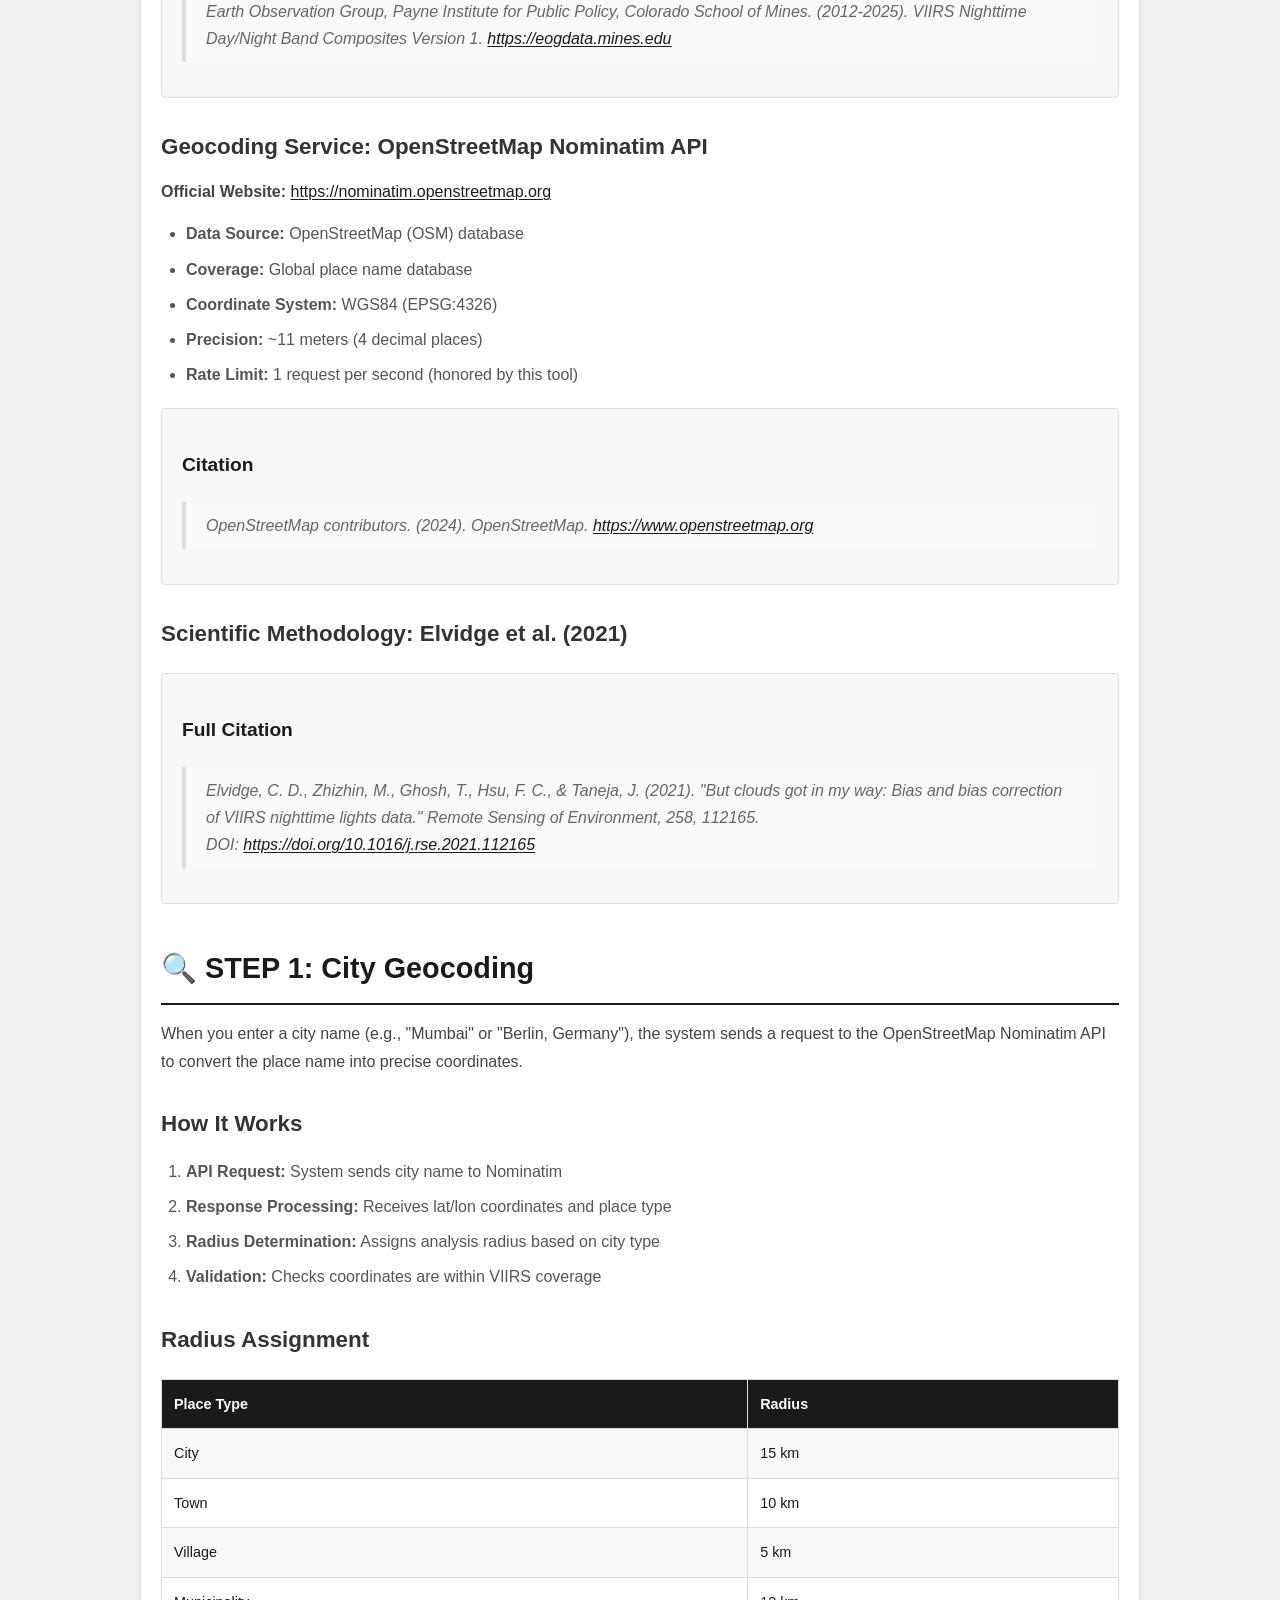
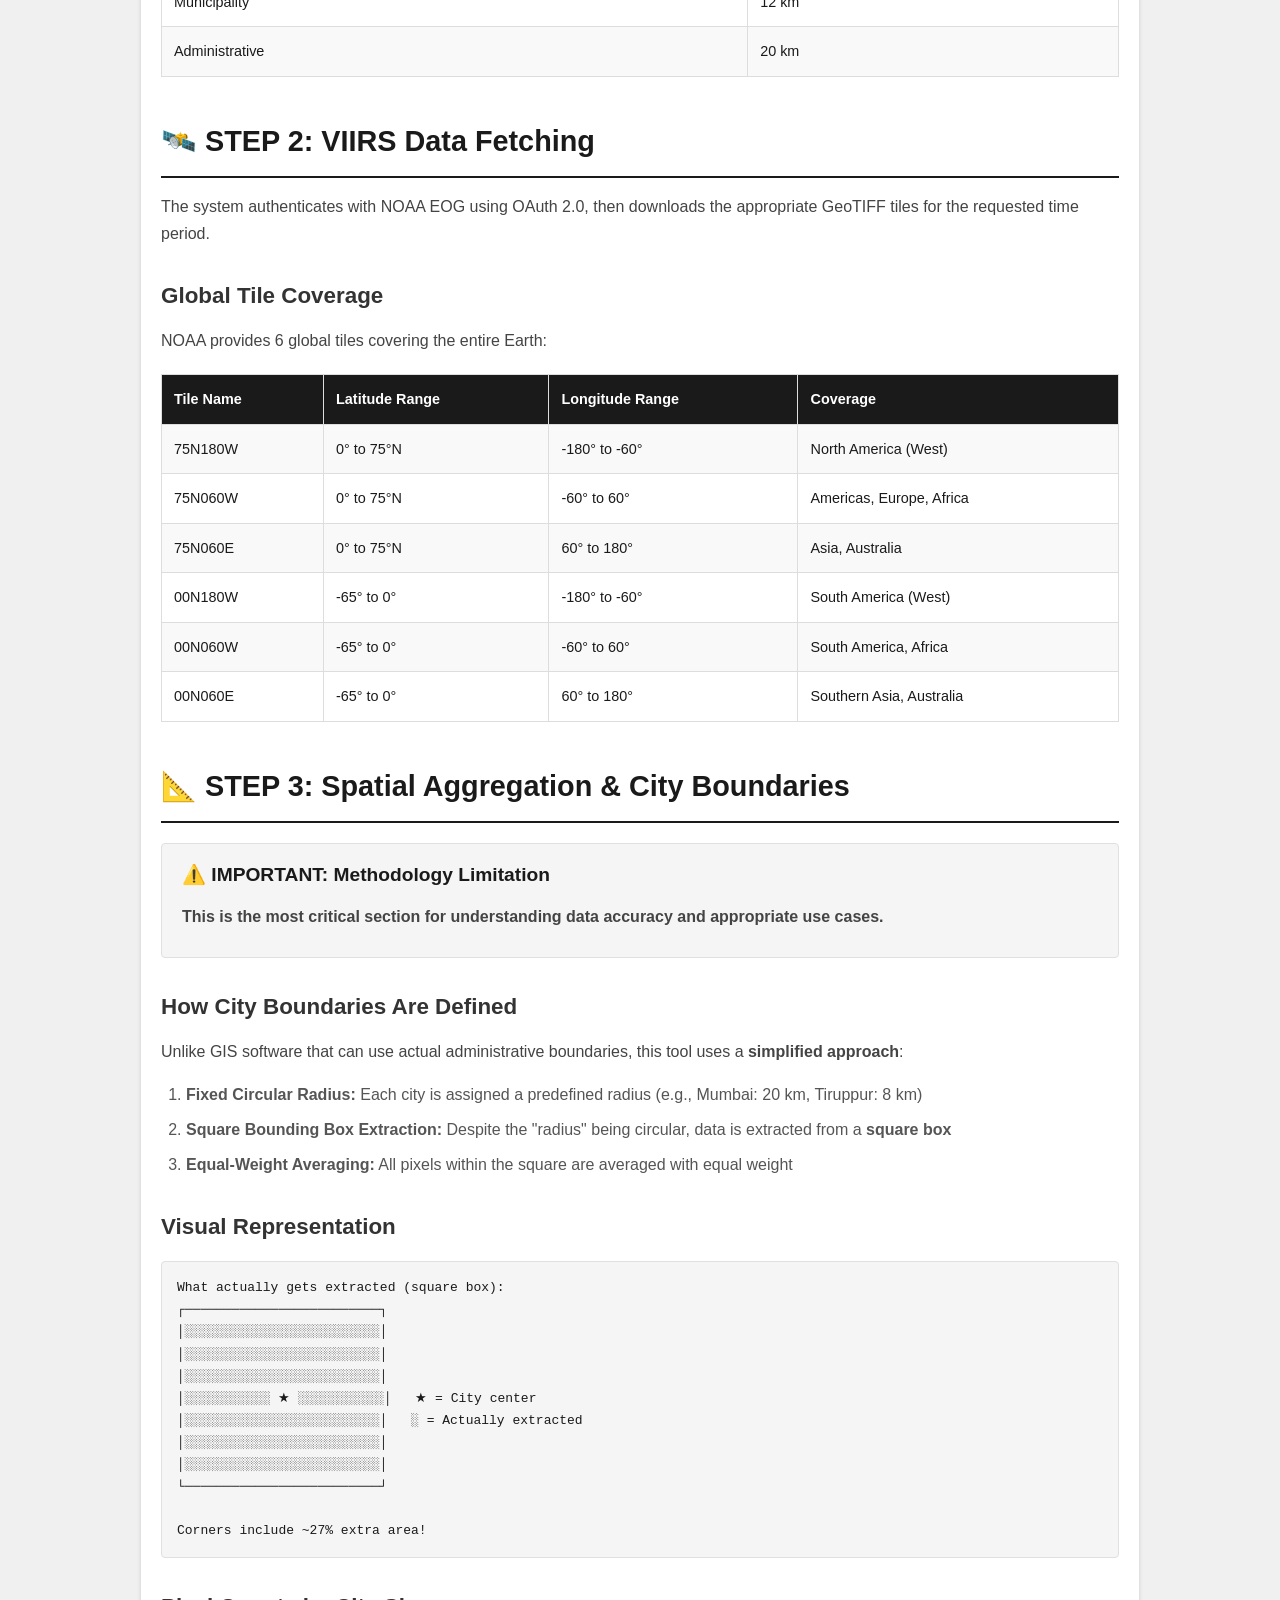
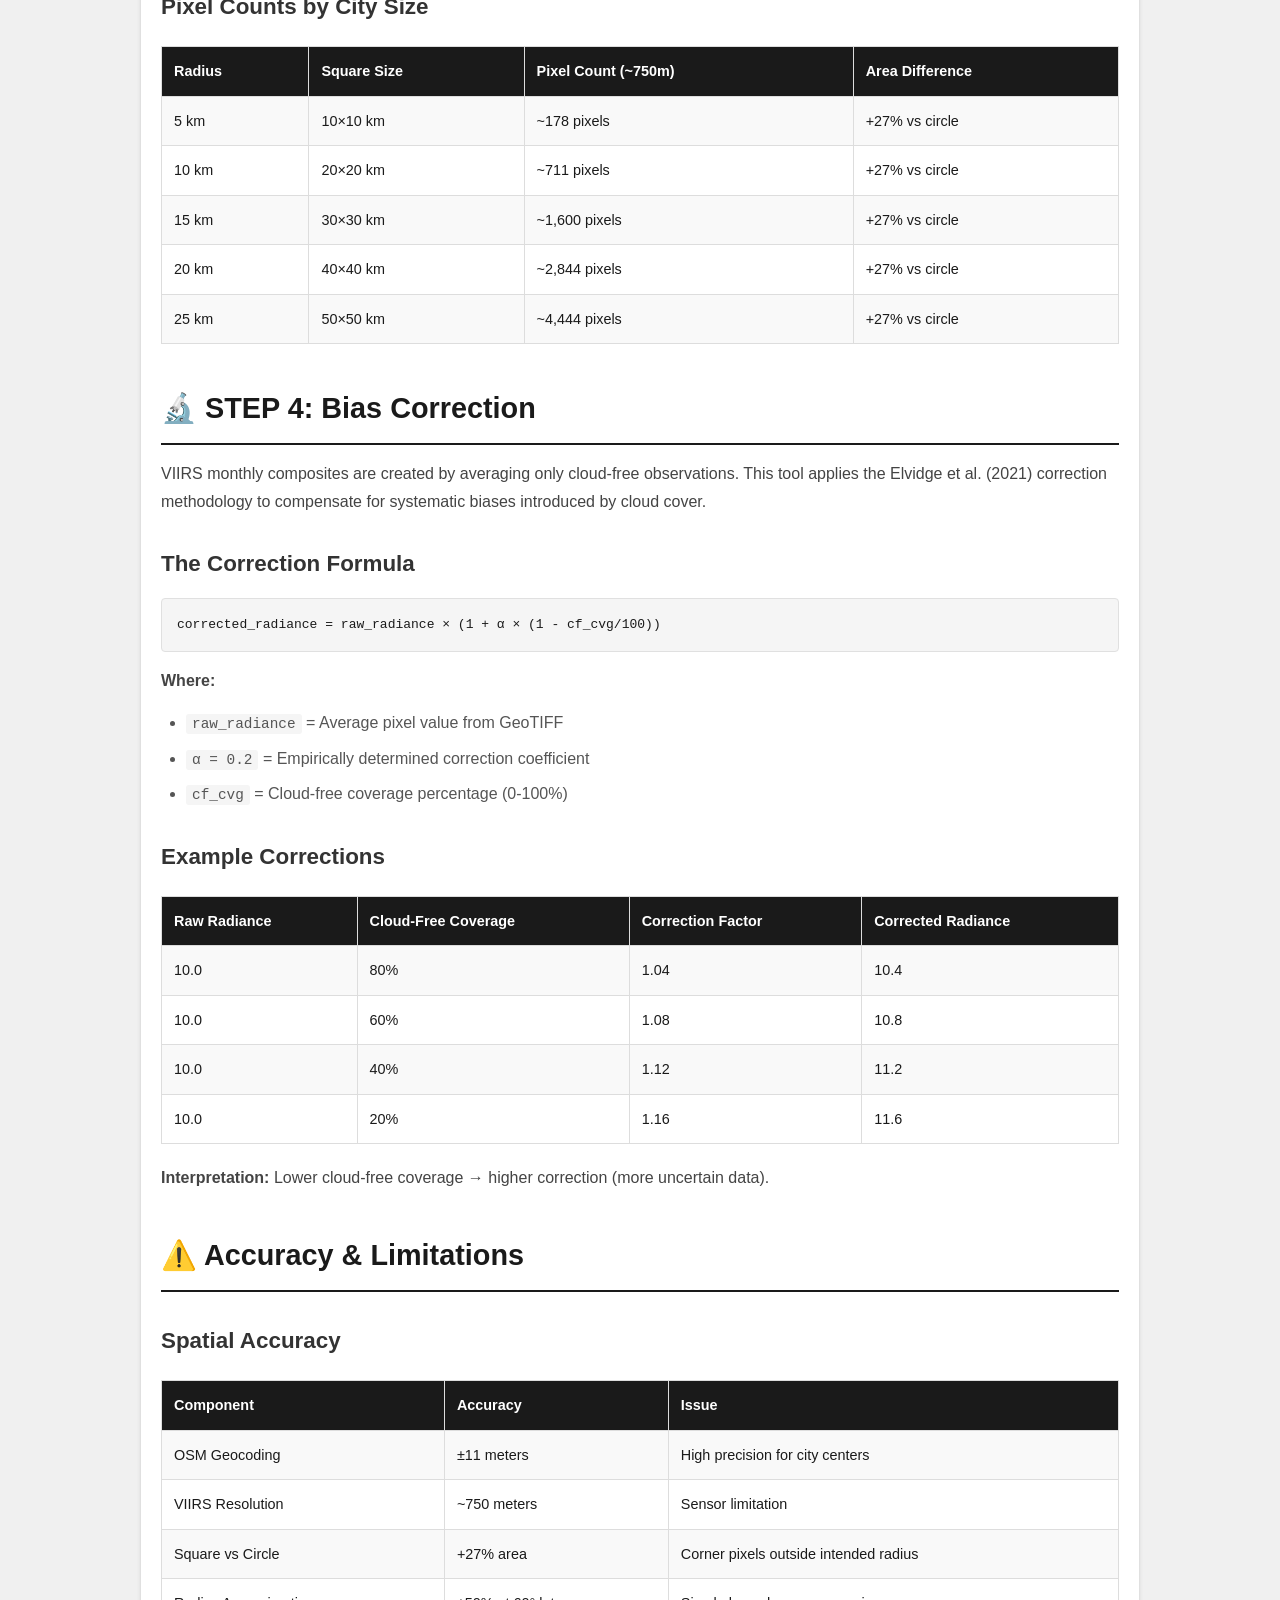
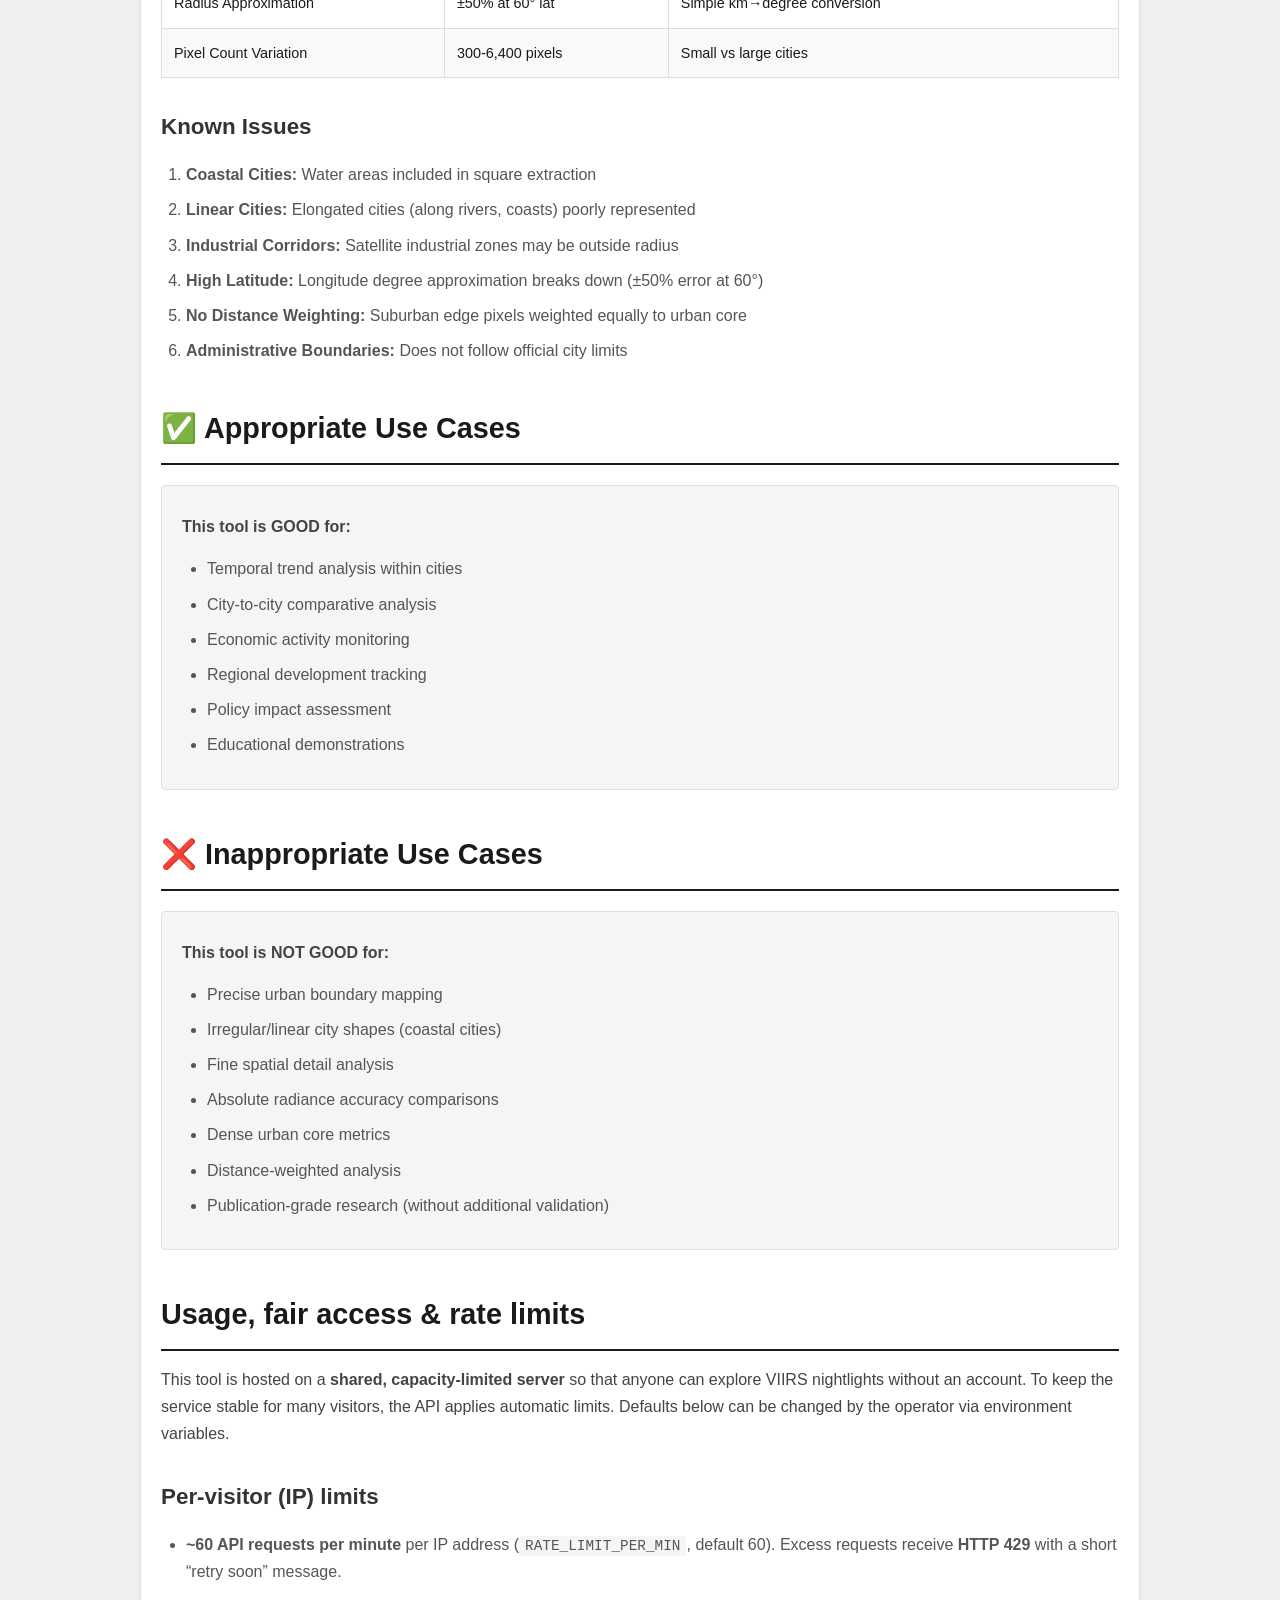
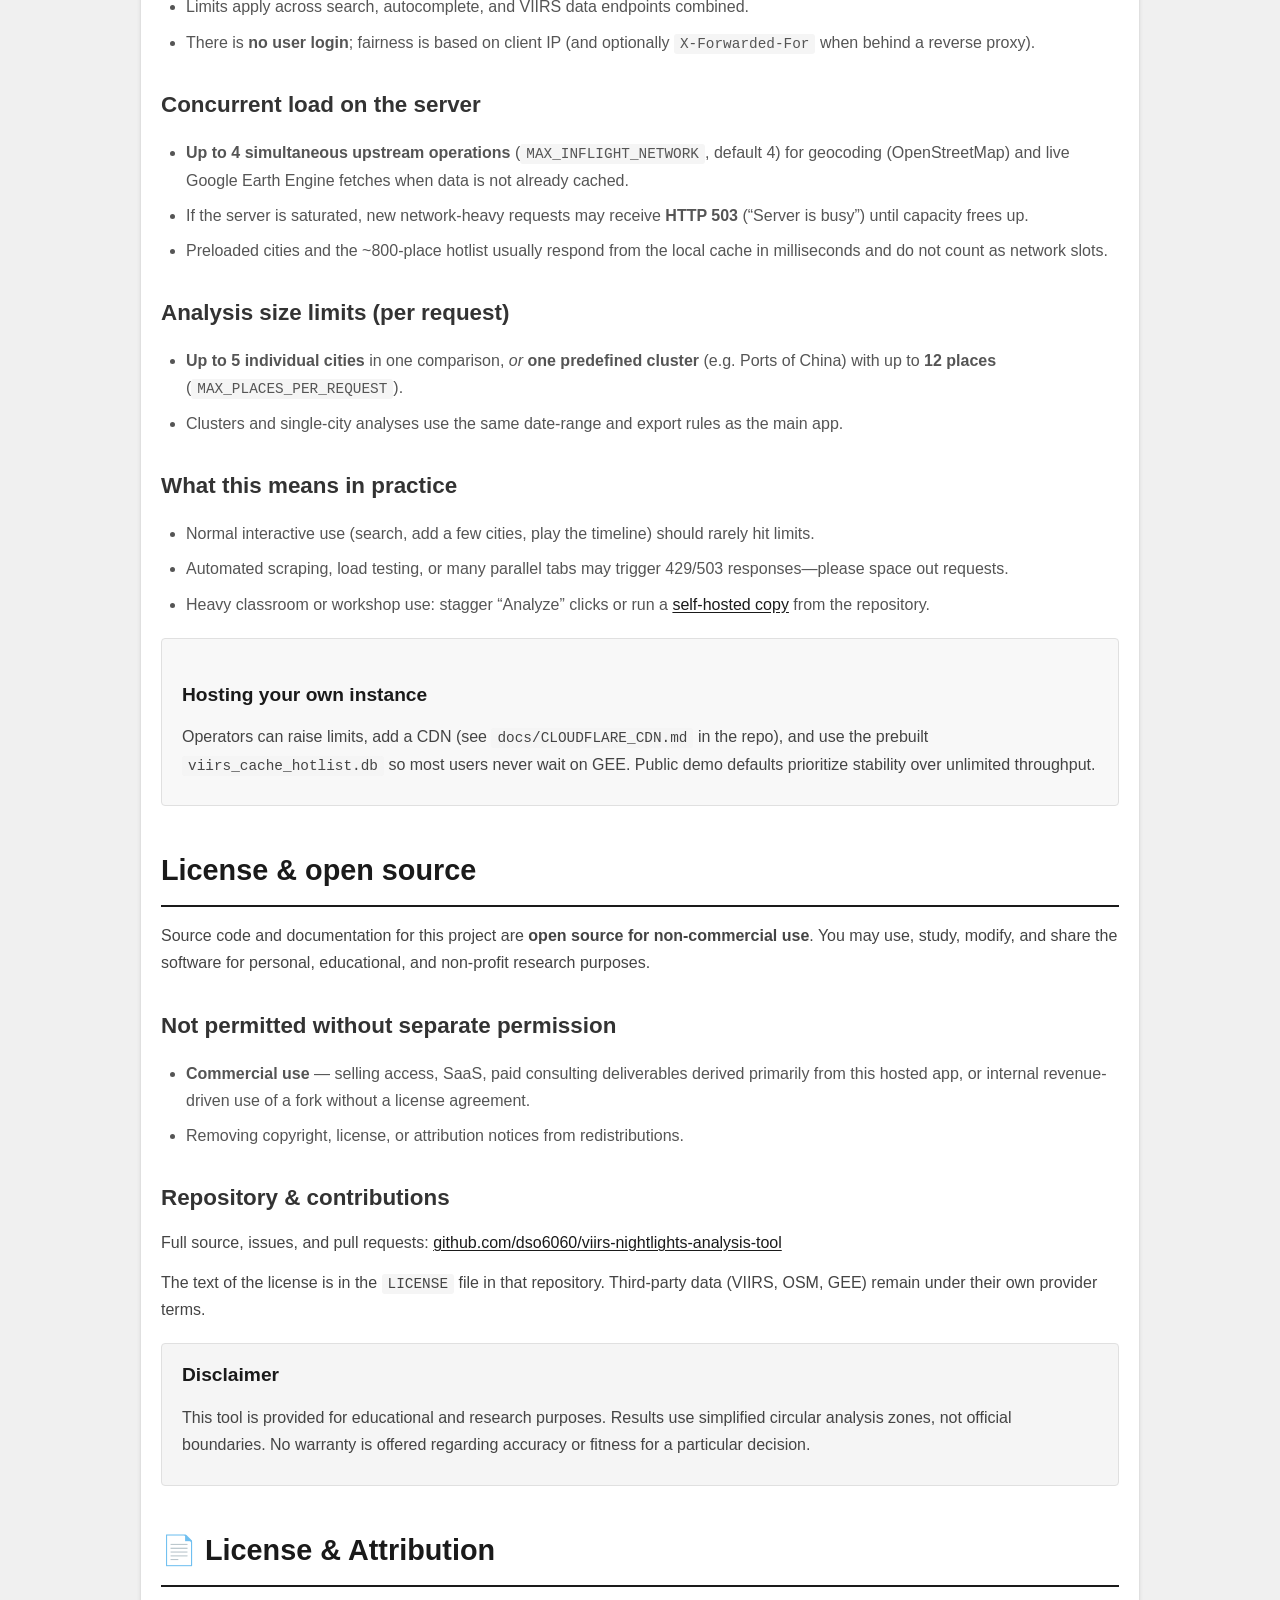
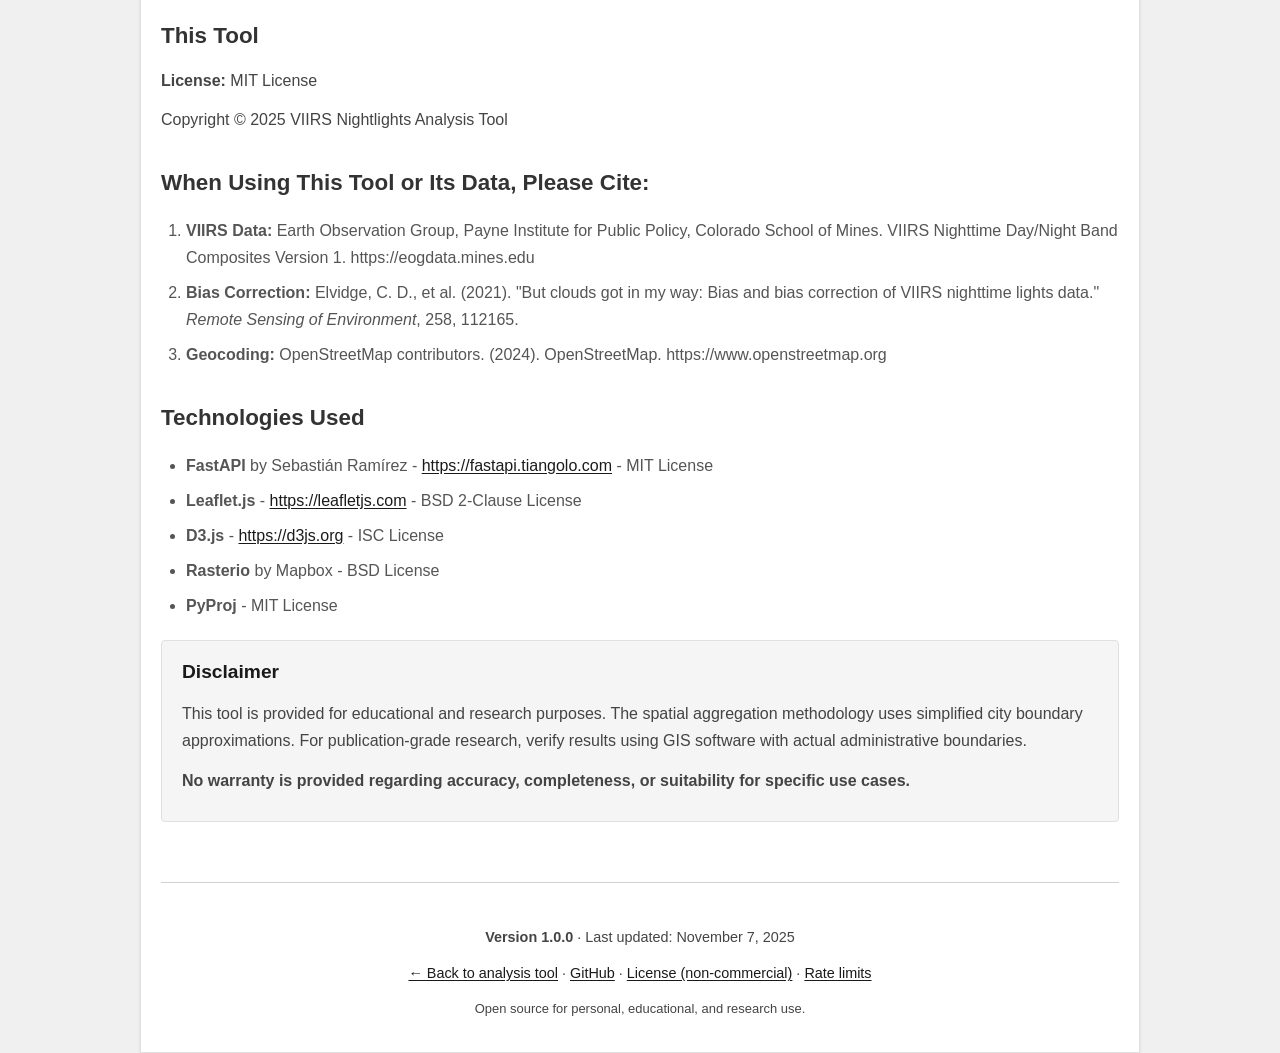
==== commit 86baca49: "Add hotlist/cluster UX and usage disclosures Implements hotlist + cluster selection (ports/industria" ====
--- a/frontend/methodology.html
+++ b/frontend/methodology.html
@@ -14,64 +14,69 @@
         body {
             font-family: -apple-system, BlinkMacSystemFont, 'Segoe UI', 'Roboto', 'Oxygen', 'Ubuntu', 'Cantarell', sans-serif;
             line-height: 1.7;
-            color: #333;
-            background: #f9f9f9;
+            color: #1a1a1a;
+            background: #f0f0f0;
         }
         
         .container {
             max-width: 1000px;
             margin: 0 auto;
             padding: 20px;
-            background: white;
-            box-shadow: 0 0 20px rgba(0,0,0,0.1);
+            background: #fff;
+            box-shadow: 0 1px 4px rgba(0, 0, 0, 0.08);
+            border: 1px solid #e0e0e0;
         }
         
         header {
-            background: linear-gradient(135deg, #e85d00 0%, #ff7700 100%);
-            color: white;
+            background: #1a1a1a;
+            color: #fff;
             padding: 40px 30px;
-            border-radius: 8px 8px 0 0;
             margin: -20px -20px 30px -20px;
+            border-bottom: 1px solid #333;
         }
         
         header h1 {
             font-size: 2.2em;
             margin-bottom: 10px;
+            font-weight: 600;
+            letter-spacing: -0.02em;
         }
         
         header p {
-            opacity: 0.95;
-            font-size: 1.1em;
+            color: #b0b0b0;
+            font-size: 1.05em;
         }
         
         nav {
-            background: #f8f8f8;
+            background: #fafafa;
             padding: 15px 20px;
             margin: -10px -20px 30px -20px;
-            border-bottom: 2px solid #e85d00;
+            border-bottom: 1px solid #d0d0d0;
             position: sticky;
             top: 0;
             z-index: 100;
         }
         
         nav a {
-            color: #e85d00;
+            color: #1a1a1a;
             text-decoration: none;
             margin-right: 20px;
-            font-weight: 600;
+            font-weight: 500;
             font-size: 14px;
         }
         
         nav a:hover {
+            color: #000;
             text-decoration: underline;
         }
         
         .back-link {
             display: inline-block;
             margin-bottom: 20px;
-            color: #e85d00;
+            color: #1a1a1a;
             text-decoration: none;
-            font-weight: 600;
+            font-weight: 500;
+            font-size: 14px;
         }
         
         .back-link:hover {
@@ -79,37 +84,40 @@
         }
         
         h2 {
-            color: #e85d00;
+            color: #1a1a1a;
             font-size: 1.8em;
             margin: 40px 0 15px 0;
             padding-bottom: 10px;
-            border-bottom: 3px solid #e85d00;
+            border-bottom: 2px solid #1a1a1a;
+            font-weight: 600;
         }
         
         h3 {
-            color: #cc5200;
+            color: #333;
             font-size: 1.4em;
             margin: 30px 0 12px 0;
+            font-weight: 600;
         }
         
         h4 {
-            color: #333;
+            color: #1a1a1a;
             font-size: 1.2em;
             margin: 25px 0 10px 0;
         }
         
         p {
             margin: 12px 0;
-            color: #555;
+            color: #444;
         }
         
         a {
-            color: #e85d00;
-            text-decoration: none;
+            color: #1a1a1a;
+            text-decoration: underline;
+            text-underline-offset: 2px;
         }
         
         a:hover {
-            text-decoration: underline;
+            color: #000;
         }
         
         ul, ol {
@@ -124,10 +132,11 @@
         pre {
             background: #f5f5f5;
             padding: 15px;
-            border-left: 4px solid #e85d00;
+            border-left: 4px solid #1a1a1a;
             overflow-x: auto;
             margin: 15px 0;
             border-radius: 4px;
+            border: 1px solid #e0e0e0;
         }
         
         code {
@@ -157,8 +166,8 @@
         }
         
         th {
-            background: #e85d00;
-            color: white;
+            background: #1a1a1a;
+            color: #fff;
             font-weight: 600;
         }
         
@@ -167,40 +176,44 @@
         }
         
         .warning {
-            background: #fff8f0;
-            border-left: 4px solid #ff9800;
+            background: #f5f5f5;
+            border-left: 4px solid #666;
             padding: 15px 20px;
             margin: 20px 0;
             border-radius: 4px;
+            border: 1px solid #e0e0e0;
         }
         
         .warning h4 {
-            color: #e65100;
+            color: #1a1a1a;
             margin-top: 0;
         }
         
         .info {
-            background: #e8f4f8;
-            border-left: 4px solid #2196F3;
+            background: #f8f8f8;
+            border-left: 4px solid #444;
             padding: 15px 20px;
             margin: 20px 0;
             border-radius: 4px;
+            border: 1px solid #e0e0e0;
         }
         
         .success {
-            background: #f1f8f4;
-            border-left: 4px solid #4caf50;
+            background: #f5f5f5;
+            border-left: 4px solid #333;
             padding: 15px 20px;
             margin: 20px 0;
             border-radius: 4px;
+            border: 1px solid #e0e0e0;
         }
         
         .error {
-            background: #ffebee;
-            border-left: 4px solid #f44336;
+            background: #f5f5f5;
+            border-left: 4px solid #1a1a1a;
             padding: 15px 20px;
             margin: 20px 0;
             border-radius: 4px;
+            border: 1px solid #e0e0e0;
         }
         
         blockquote {
@@ -213,21 +226,22 @@
         }
         
         .flow-diagram {
-            background: white;
-            border: 2px solid #e85d00;
+            background: #fafafa;
+            border: 1px solid #ccc;
             padding: 20px;
             margin: 20px 0;
             font-family: monospace;
             white-space: pre;
             overflow-x: auto;
             border-radius: 4px;
+            color: #1a1a1a;
         }
         
         footer {
             margin-top: 60px;
             padding-top: 30px;
-            border-top: 2px solid #e85d00;
-            color: #777;
+            border-top: 1px solid #d0d0d0;
+            color: #666;
             font-size: 0.9em;
             text-align: center;
         }
@@ -287,7 +301,7 @@
 <body>
     <div class="container">
         <header>
-            <h1>📖 Methodology & Data Flow</h1>
+            <h1>Methodology & Data Flow</h1>
             <p>VIIRS Nightlights Analysis Tool - Complete Documentation</p>
             <p style="font-size: 0.9em; opacity: 0.9; margin-top: 10px;">Version 1.0.0 • Last Updated: November 7, 2025</p>
         </header>
@@ -304,6 +318,8 @@
             <a href="#bias-correction">Bias Correction</a>
             <a href="#limitations">Limitations</a>
             <a href="#use-cases">Use Cases</a>
+            <a href="#usage-limits">Usage &amp; limits</a>
+            <a href="#license">License</a>
             <a href="#attribution">Attribution</a>
         </nav>
 
@@ -652,6 +668,81 @@
             </div>
         </div>
 
+        <div id="usage-limits">
+            <h2>Usage, fair access &amp; rate limits</h2>
+            <p>
+                This tool is hosted on a <strong>shared, capacity-limited server</strong> so that anyone can explore VIIRS nightlights
+                without an account. To keep the service stable for many visitors, the API applies automatic limits.
+                Defaults below can be changed by the operator via environment variables.
+            </p>
+
+            <h3>Per-visitor (IP) limits</h3>
+            <ul>
+                <li><strong>~60 API requests per minute</strong> per IP address (<code>RATE_LIMIT_PER_MIN</code>, default 60). Excess requests receive <strong>HTTP 429</strong> with a short “retry soon” message.</li>
+                <li>Limits apply across search, autocomplete, and VIIRS data endpoints combined.</li>
+                <li>There is <strong>no user login</strong>; fairness is based on client IP (and optionally <code>X-Forwarded-For</code> when behind a reverse proxy).</li>
+            </ul>
+
+            <h3>Concurrent load on the server</h3>
+            <ul>
+                <li><strong>Up to 4 simultaneous upstream operations</strong> (<code>MAX_INFLIGHT_NETWORK</code>, default 4) for geocoding (OpenStreetMap) and live Google Earth Engine fetches when data is not already cached.</li>
+                <li>If the server is saturated, new network-heavy requests may receive <strong>HTTP 503</strong> (“Server is busy”) until capacity frees up.</li>
+                <li>Preloaded cities and the ~800-place hotlist usually respond from the local cache in milliseconds and do not count as network slots.</li>
+            </ul>
+
+            <h3>Analysis size limits (per request)</h3>
+            <ul>
+                <li><strong>Up to 5 individual cities</strong> in one comparison, <em>or</em> <strong>one predefined cluster</strong> (e.g. Ports of China) with up to <strong>12 places</strong> (<code>MAX_PLACES_PER_REQUEST</code>).</li>
+                <li>Clusters and single-city analyses use the same date-range and export rules as the main app.</li>
+            </ul>
+
+            <h3>What this means in practice</h3>
+            <ul>
+                <li>Normal interactive use (search, add a few cities, play the timeline) should rarely hit limits.</li>
+                <li>Automated scraping, load testing, or many parallel tabs may trigger 429/503 responses—please space out requests.</li>
+                <li>Heavy classroom or workshop use: stagger “Analyze” clicks or run a <a href="https://github.com/dso6060/viirs-nightlights-analysis-tool" target="_blank" rel="noopener">self-hosted copy</a> from the repository.</li>
+            </ul>
+
+            <div class="info">
+                <h4>Hosting your own instance</h4>
+                <p>
+                    Operators can raise limits, add a CDN (see <code>docs/CLOUDFLARE_CDN.md</code> in the repo), and use the prebuilt
+                    <code>viirs_cache_hotlist.db</code> so most users never wait on GEE. Public demo defaults prioritize stability over unlimited throughput.
+                </p>
+            </div>
+        </div>
+
+        <div id="license">
+            <h2>License &amp; open source</h2>
+            <p>
+                Source code and documentation for this project are <strong>open source for non-commercial use</strong>.
+                You may use, study, modify, and share the software for personal, educational, and non-profit research purposes.
+            </p>
+
+            <h3>Not permitted without separate permission</h3>
+            <ul>
+                <li><strong>Commercial use</strong> — selling access, SaaS, paid consulting deliverables derived primarily from this hosted app, or internal revenue-driven use of a fork without a license agreement.</li>
+                <li>Removing copyright, license, or attribution notices from redistributions.</li>
+            </ul>
+
+            <h3>Repository &amp; contributions</h3>
+            <p>
+                Full source, issues, and pull requests:
+                <a href="https://github.com/dso6060/viirs-nightlights-analysis-tool" target="_blank" rel="noopener">github.com/dso6060/viirs-nightlights-analysis-tool</a>
+            </p>
+            <p>
+                The text of the license is in the <code>LICENSE</code> file in that repository. Third-party data (VIIRS, OSM, GEE) remain under their own provider terms.
+            </p>
+
+            <div class="warning">
+                <h4>Disclaimer</h4>
+                <p>
+                    This tool is provided for educational and research purposes. Results use simplified circular analysis zones, not official boundaries.
+                    No warranty is offered regarding accuracy or fitness for a particular decision.
+                </p>
+            </div>
+        </div>
+
         <div id="attribution">
             <h2>📄 License & Attribution</h2>
             
@@ -683,9 +774,17 @@
         </div>
 
         <footer>
-            <p><strong>Version 1.0.0</strong> • Last Updated: November 7, 2025</p>
-            <p><a href="index.html">← Back to Analysis Tool</a></p>
-            <p style="margin-top: 20px;">Built with 🛰️ satellite data and ❤️ for data visualization</p>
+            <p><strong>Version 1.0.0</strong> · Last updated: November 7, 2025</p>
+            <p>
+                <a href="index.html">← Back to analysis tool</a>
+                ·
+                <a href="https://github.com/dso6060/viirs-nightlights-analysis-tool" target="_blank" rel="noopener">GitHub</a>
+                ·
+                <a href="#license">License (non-commercial)</a>
+                ·
+                <a href="#usage-limits">Rate limits</a>
+            </p>
+            <p style="margin-top: 12px; font-size: 0.9em;">Open source for personal, educational, and research use.</p>
         </footer>
     </div>
 </body>
